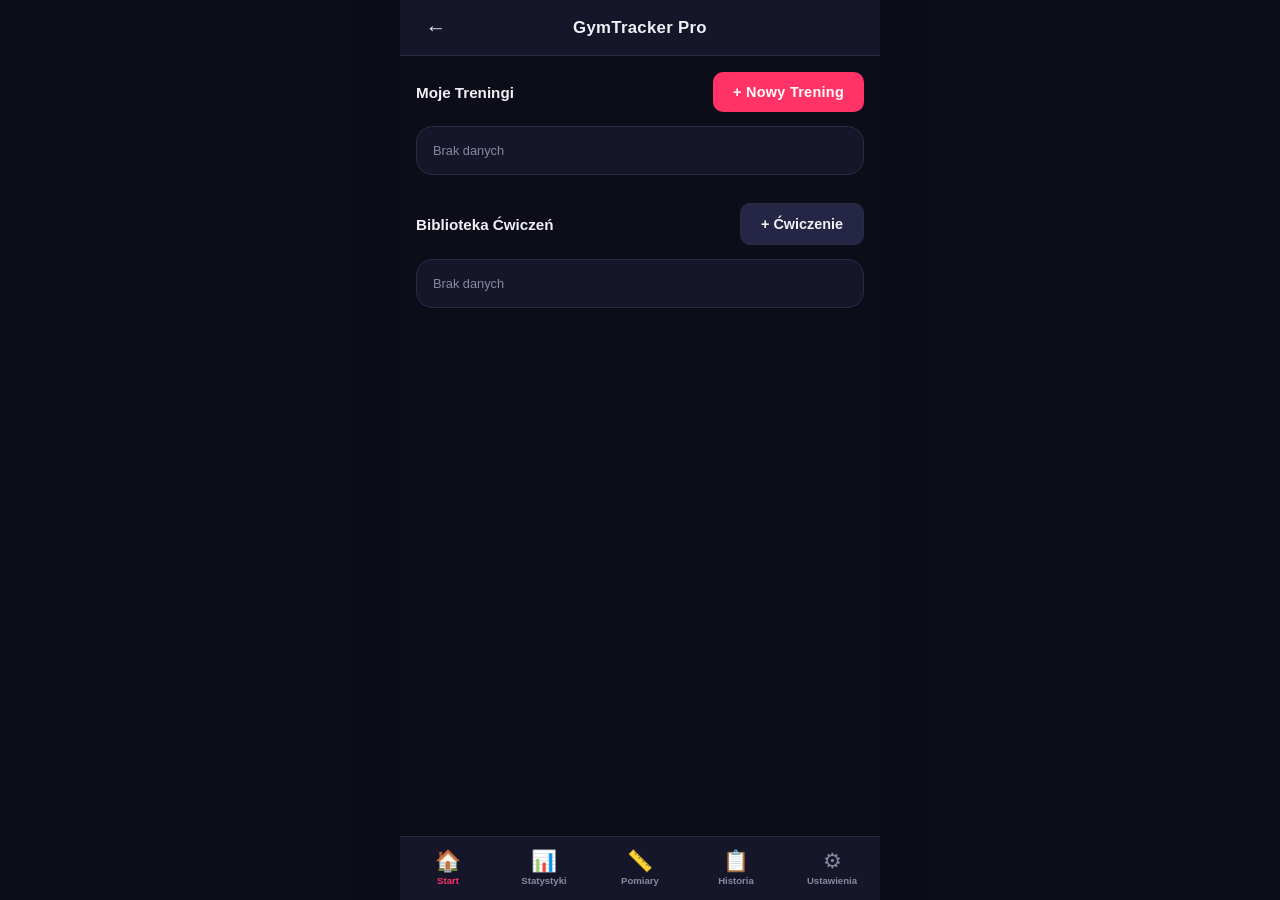
==== index.html @ 7e26b07a "Remove service worker registration script Removed service worker registration script from index.html" ====
<!DOCTYPE html>
<html lang="pl">
<head>
    <meta charset="UTF-8">
    <meta name="viewport" content="width=device-width, initial-scale=1.0, viewport-fit=cover, user-scalable=no">
    <meta name="theme-color" content="#1a1a2e">
    <meta name="apple-mobile-web-app-capable" content="yes">
    <meta name="apple-mobile-web-app-status-bar-style" content="black-translucent">
    <title>GymTracker Pro</title>
    <link rel="manifest" href="./manifest.json">
	<link rel="icon" type="image/png" sizes="192x192" href="icons/icon-192.png">
	<link rel="apple-touch-icon" href="icons/icon-192.png">
    <link rel="stylesheet" href="style.css">
	<!-- <base href="./"> -->
</head>
<body>
    <div id="app">
        <!-- HEADER -->
        <header id="header">
            <button id="btn-back" class="icon-btn hidden">&#8592;</button>
            <h1 id="page-title">GymTracker Pro</h1>
            <!-- <button id="btn-menu" class="icon-btn">&#9776;</button> -->
        </header>

        <!-- MAIN CONTENT -->
        <main id="main">
            <!-- SCREEN: HOME -->
            <section id="screen-home" class="screen active">
                <div class="section-header">
                    <h2 data-key="my_workouts">Moje Treningi</h2>
                    <button id="btn-new-workout" class="btn-primary" data-key="new_workout">+ Nowy Trening</button>
                </div>
                <div id="workouts-list" class="card-list"></div>

                <div class="section-header mt-2">
                    <h2 data-key="exercise_library">Biblioteka Cwiczen</h2>
                    <button id="btn-new-exercise" class="btn-secondary" data-key="new_exercise">+ Cwiczenie</button>
                </div>
                <div id="exercises-list" class="card-list"></div>
            </section>

            <!-- SCREEN: DEFINIOWANIE CWICZENIA -->
            <section id="screen-exercise-form" class="screen">
                <h2 data-key="define_exercise">Definiuj Cwiczenie</h2>
                <form id="exercise-form">
                    <input type="hidden" id="ex-id">
                    <div class="form-group">
                        <label data-key="exercise_name">Nazwa cwiczenia</label>
                        <input type="text" id="ex-name" required data-placeholder-key="exercise_placeholder" placeholder="np. Wyciskanie sztangi">
                    </div>
                    <div class="form-group">
                        <label data-key="muscle_group">Grupa miesniowa</label>
                        <select id="ex-muscle">
                            <option value="Klatka piersiowa">Klatka piersiowa</option>
                            <option value="Plecy">Plecy</option>
                            <option value="Barki">Barki</option>
                            <option value="Biceps">Biceps</option>
                            <option value="Triceps">Triceps</option>
                            <option value="Nogi">Nogi</option>
                            <option value="Brzuch">Brzuch</option>
                            <option value="Inne">Inne</option>
                        </select>
                    </div>
                    <div class="form-group">
                        <label data-key="weight">Waga domyslna (kg)</label>
                        <div class="number-input">
                            <button type="button" class="btn-minus" onclick="adjustValue('ex-weight', -2.5)">&#8722;</button>
                            <input type="number" id="ex-weight" value="20" step="0.5" min="0">
                            <button type="button" class="btn-plus" onclick="adjustValue('ex-weight', 2.5)">+</button>
                        </div>
                    </div>
                    <div class="form-group">
                        <label data-key="reps">Powtorzenia domyslne</label>
                        <div class="number-input">
                            <button type="button" class="btn-minus" onclick="adjustValue('ex-reps', -1)">&#8722;</button>
                            <input type="number" id="ex-reps" value="8" min="1" max="100">
                            <button type="button" class="btn-plus" onclick="adjustValue('ex-reps', 1)">+</button>
                        </div>
                    </div>
                    <div class="form-actions">
                        <button type="submit" class="btn-primary btn-large" data-key="save">Zapisz</button>
                        <button type="button" id="btn-cancel-exercise" class="btn-secondary" data-key="cancel">Anuluj</button>
                    </div>
                </form>
            </section>

            <!-- SCREEN: DEFINIOWANIE TRENINGU -->
            <section id="screen-workout-form" class="screen">
                <h2 data-key="define_workout">Definiuj Trening</h2>
                <form id="workout-form">
                    <input type="hidden" id="wo-id">
                    <div class="form-group">
                        <label data-key="workout_name">Nazwa treningu</label>
                        <input type="text" id="wo-name" required data-placeholder-key="workout_placeholder" placeholder="np. Piers i Biceps">
                    </div>
                    <div class="form-group">
                        <label data-key="global_sets">Liczba serii (dla wszystkich cwiczen)</label>
                        <div class="number-input">
                            <button type="button" class="btn-minus" onclick="adjustValue('wo-sets', -1)">&#8722;</button>
                            <input type="number" id="wo-sets" value="4" min="1" max="20">
                            <button type="button" class="btn-plus" onclick="adjustValue('wo-sets', 1)">+</button>
                        </div>
                    </div>
                    <div class="form-group">
                        <label data-key="rest_time">Przerwa miedzy seriami (sek)</label>
                        <div class="number-input">
                            <button type="button" class="btn-minus" onclick="adjustValue('wo-rest', -15)">&#8722;</button>
                            <input type="number" id="wo-rest" value="90" min="0" max="600" step="15">
                            <button type="button" class="btn-plus" onclick="adjustValue('wo-rest', 15)">+</button>
                        </div>
                    </div>
                    <div class="form-group">
                        <label data-key="select_exercises">Wybierz cwiczenia:</label>
                        <div id="wo-exercises-select" class="exercises-select"></div>
                    </div>
                    <div class="form-actions">
                        <button type="submit" class="btn-primary btn-large" data-key="save">Zapisz Trening</button>
                        <button type="button" id="btn-cancel-workout" class="btn-secondary" data-key="cancel">Anuluj</button>
                    </div>
                </form>
            </section>

            <!-- SCREEN: AKTYWNY TRENING -->
            <section id="screen-active-workout" class="screen">
                <!-- PAUSE OVERLAY -->
                <div id="pause-overlay" class="pause-overlay hidden">
                    <div class="pause-content">
                        <div class="pause-icon">&#9208;</div>
                        <h2 data-key="workout_paused">Trening Wstrzymany</h2>
                        <p data-key="click_to_resume">Kliknij aby wznowić</p>
                        <button id="btn-resume" class="btn-primary btn-large" data-key="resume_workout">Wznów Trening</button>
                    </div>
                </div>

                <div class="workout-header">
                    <div class="timer-display" id="session-timer-box">
                        <span class="timer-icon">&#9201;</span>
                        <span id="session-timer">0:00</span>
                    </div>
                    <button id="btn-pause-workout" class="btn-icon-small" title="Zatrzymaj">&#9208;</button>
                    <div class="rest-display">
                        <span class="rest-icon">&#9202;</span>
                        <span id="rest-timer">--:--</span>
                    </div>
                </div>

                <!-- RUNDA - duży numer + przyciski -->
                <div class="round-banner">
                    <div class="round-info">
                        <span class="round-label" data-key="round">Runda</span>
                        <div class="round-controls">
                            <button type="button" class="btn-round-minus" id="btn-rounds-minus">&#8722;</button>
                            <span id="current-round" class="round-num">1</span>
                            <span class="round-sep">/</span>
                            <span id="total-rounds" class="round-total">8</span>
                            <button type="button" class="btn-round-plus" id="btn-rounds-plus">+</button>
                        </div>
                    </div>
                </div>

                <!-- PRZERWA -->
                <div class="edit-row">
                    <span class="edit-label" data-key="rest_label">Przerwa:</span>
                    <div class="number-input small">
                        <button type="button" class="btn-minus" id="btn-rest-minus">&#8722;</button>
                        <input type="number" id="quick-rest" value="90" min="0" max="600" step="15">
                        <span class="unit">s</span>
                        <button type="button" class="btn-plus" id="btn-rest-plus">+</button>
                    </div>
                </div>

                <!-- CHECK ALL -->
                <div class="check-all-row">
                    <label class="check-all-label">
                        <input type="checkbox" id="check-all-exercises">
                        <span data-key="check_all_exercises">Zaznacz wszystkie ćwiczenia</span>
                    </label>
                </div>

                <div class="superset-table-container">
                    <table id="superset-table" class="superset-table">
                        <thead>
                            <tr>
                                <th data-key="exercise">Ćwiczenie</th>
                                <th data-key="weight">Waga</th>
                                <th data-key="reps">Powtórzenia</th>
                                <th data-key="done">Zrobione</th>
                            </tr>
                        </thead>
                        <tbody id="superset-tbody"></tbody>
                    </table>
                </div>

                <div class="rest-countdown" id="rest-countdown">
                    <span data-key="next_round_in">Następna runda za:</span>
                    <span id="rest-seconds" class="rest-big">90</span>
                </div>

                <button id="btn-complete-round" class="btn-complete-round">
                    <span data-key="complete_round">ZAKOŃCZ RUNDĘ</span>
                </button>

                <div class="workout-actions">
                    <button id="btn-finish-workout" class="btn-text btn-danger" data-key="finish_workout">Zakończ trening</button>
                </div>
            </section>

            <!-- SCREEN: STATYSTYKI -->
            <section id="screen-stats" class="screen">
                <h2 data-key="statistics">Statystyki</h2>
                <div class="stats-info">
                    <p data-key="stats_info">Wybierz cwiczenie aby zobaczyc jak zmienial sie Twoj ciezar w czasie. Wykres pokazuje <strong>najwiekszy ciezar</strong> z kazdego treningu dla danego cwiczenia.</p>
                </div>
                <div class="stats-tabs">
                    <button class="tab-btn active" data-tab="weight-chart" data-key="weight_progress">Postep ciezaru</button>
                    <button class="tab-btn" data-tab="volume-chart" data-key="volume">Objetosc</button>
                </div>
                <div class="form-group">
                    <label data-key="select_exercise">Wybierz cwiczenie:</label>
                    <select id="stats-exercise-select"></select>
                </div>
                <div class="chart-container">
                    <canvas id="main-chart"></canvas>
                </div>
                <div class="stats-summary" id="stats-summary"></div>
            </section>

            <!-- SCREEN: POMIARY CIAŁA -->
            <section id="screen-measurements" class="screen">
                <h2 data-key="body_measurements">Pomiary Ciala</h2>
                <form id="measurements-form">
                    <div class="form-group">
                        <label data-key="date">Data</label>
                        <input type="date" id="ms-date" required>
                    </div>
                    <div class="measurements-grid">
                        <div class="form-group">
                            <label data-key="chest">Klatka (cm)</label>
                            <input type="number" id="ms-chest" step="0.1" min="0">
                        </div>
                        <div class="form-group">
                            <label data-key="biceps_right">Biceps P (cm)</label>
                            <input type="number" id="ms-biceps-right" step="0.1" min="0">
                        </div>
                        <div class="form-group">
                            <label data-key="biceps_left">Biceps L (cm)</label>
                            <input type="number" id="ms-biceps-left" step="0.1" min="0">
                        </div>
                        <div class="form-group">
                            <label data-key="thigh_right">Udo P (cm)</label>
                            <input type="number" id="ms-thigh-right" step="0.1" min="0">
                        </div>
                        <div class="form-group">
                            <label data-key="thigh_left">Udo L (cm)</label>
                            <input type="number" id="ms-thigh-left" step="0.1" min="0">
                        </div>
                        <div class="form-group">
                            <label data-key="waist">Talia (cm)</label>
                            <input type="number" id="ms-waist" step="0.1" min="0">
                        </div>
                    </div>
                    <div class="form-actions">
                        <button type="submit" class="btn-primary btn-large" data-key="save">Zapisz Pomiar</button>
                    </div>
                </form>
                <div class="chart-container mt-2">
                    <canvas id="measurements-chart"></canvas>
                </div>
                <div id="measurements-history" class="history-list"></div>
            </section>

            <!-- SCREEN: HISTORIA TRENINGOW -->
            <section id="screen-history" class="screen">
                <h2 data-key="workout_history">Historia Treningow</h2>
                <div id="history-list" class="history-list"></div>
            </section>

            <!-- SCREEN: USTAWIENIA -->
            <section id="screen-settings" class="screen">
                <h2 data-key="settings">Ustawienia</h2>
                <div class="settings-group">
                    <h3 data-key="appearance">Wyglad</h3>
                    <div class="setting-row">
                        <label data-key="dark_mode">Tryb ciemny</label>
                        <label class="toggle">
                            <input type="checkbox" id="toggle-dark" checked>
                            <span class="toggle-slider"></span>
                        </label>
                    </div>
                    <div class="setting-row">
                        <label data-key="language">Jezyk</label>
                        <select id="lang-select">
                            <option value="pl">Polski</option>
                            <option value="en">English</option>
                        </select>
                    </div>
                </div>
				<div class="settings-group">
    <h3 data-key="app_version">Wersja aplikacji</h3>
    <div class="setting-row">
        <label>Wersja</label>
        <span id="app-version" style="font-weight: bold; color: var(--primary);">v1.1.0</span>
    </div>
    <div class="setting-row">
        <label>Service Worker</label>
        <span id="sw-status" style="font-size: 12px;">Sprawdzanie...</span>
    </div>
    <button id="check-updates-btn" class="btn-secondary btn-full mt-1" data-key="check_updates">Sprawdź aktualizacje</button>
</div>
                <div class="settings-group">
                    <h3 data-key="data">Dane</h3>
                    <button id="btn-export" class="btn-secondary btn-full" data-key="export_data">Eksportuj dane (JSON)</button>
                    <button id="btn-import" class="btn-secondary btn-full mt-1" data-key="import_data">Importuj dane (JSON)</button>
                    <input type="file" id="import-file" accept=".json" class="hidden">
                </div>
            </section>
        </main>

        <!-- BOTTOM NAV -->
        <nav id="bottom-nav" class="hidden">
            <button class="nav-btn active" data-screen="screen-home">
                <span class="nav-icon">&#127968;</span>
                <span class="nav-label" data-key="home">Start</span>
            </button>
            <button class="nav-btn" data-screen="screen-stats">
                <span class="nav-icon">&#128202;</span>
                <span class="nav-label" data-key="stats">Statystyki</span>
            </button>
            <button class="nav-btn" data-screen="screen-measurements">
                <span class="nav-icon">&#128207;</span>
                <span class="nav-label" data-key="measurements">Pomiary</span>
            </button>
            <button class="nav-btn" data-screen="screen-history">
                <span class="nav-icon">&#128203;</span>
                <span class="nav-label" data-key="history">Historia</span>
            </button>
            <button class="nav-btn" data-screen="screen-settings">
                <span class="nav-icon">&#9881;</span>
                <span class="nav-label" data-key="settings">Ustawienia</span>
            </button>
        </nav>

        <!-- TOAST NOTIFICATIONS -->
        <div id="toast-container"></div>
    </div>

    <!-- MODAL KONFIRMACJI -->
    <div id="confirm-modal" class="modal hidden">
        <div class="modal-content">
            <div class="modal-icon">🏋️</div>
            <h3 id="modal-title" data-key="confirm_finish_workout">Zakończyć trening?</h3>
            <div class="modal-buttons">
                <button id="modal-cancel" class="modal-btn modal-btn-cancel" data-key="cancel">Anuluj</button>
                <button id="modal-confirm" class="modal-btn modal-btn-confirm" data-key="finish_workout">Zakończ</button>
            </div>
        </div>
    </div>

    <script src="chart.umd.min.js"></script>
    <script src="db.js"></script>
    <script src="translations.js"></script>
    <script src="timer.js"></script>
    <script src="charts.js"></script>
    <script src="ui.js"></script>
    <script src="app.js"></script>
 </body>
</html>
---- style.css ----
:root {
  --bg: #0d0d1a;
  --surface: #16162a;
  --surface-hover: #1e1e3a;
  --surface-light: #252545;
  --primary: #ff3366;
  --primary-dark: #e62e5c;
  --accent: #00d4aa;
  --accent-dim: rgba(0,212,170,0.15);
  --text: #f0f0f5;
  --text-secondary: #8888a0;
  --text-muted: #555570;
  --border: #2a2a45;
  --success: #00d4aa;
  --warning: #ffb347;
  --danger: #ff4757;
  --shadow: 0 8px 32px rgba(0,0,0,0.4);
  --radius: 16px;
  --radius-sm: 10px;
  --transition: 0.2s ease;
  --header-h: 56px;
  --nav-h: 64px;
  --safe-top: env(safe-area-inset-top);
  --safe-bottom: env(safe-area-inset-bottom);
}

[data-theme="light"] {
  --bg: #f0f0f5;
  --surface: #ffffff;
  --surface-hover: #f5f5fa;
  --surface-light: #eef0f5;
  --primary: #e62e5c;
  --accent: #00b894;
  --accent-dim: rgba(0,184,148,0.1);
  --text: #2d2d3a;
  --text-secondary: #666680;
  --text-muted: #9999aa;
  --border: #e0e0ea;
  --shadow: 0 4px 20px rgba(0,0,0,0.08);
}

*, *::before, *::after {
  box-sizing: border-box;
  margin: 0;
  padding: 0;
  -webkit-tap-highlight-color: transparent;
}

html {
  font-size: 16px;
  height: 100%;
  overflow: hidden;
}

body {
  font-family: -apple-system, BlinkMacSystemFont, 'Segoe UI', Roboto, 'Helvetica Neue', sans-serif;
  background: var(--bg);
  color: var(--text);
  height: 100%;
  overflow: hidden;
  -webkit-font-smoothing: antialiased;
}

#app {
  display: flex;
  flex-direction: column;
  height: 100vh;
  height: 100dvh;
  overflow: hidden;
}

/* --- HEADER --- */
#header {
  display: flex;
  align-items: center;
  justify-content: space-between;
  height: calc(var(--header-h) + var(--safe-top));
  padding: var(--safe-top) 16px 0;
  background: var(--surface);
  border-bottom: 1px solid var(--border);
  position: relative;
  z-index: 100;
  flex-shrink: 0;
}

#page-title {
  font-size: 1.05rem;
  font-weight: 700;
  letter-spacing: 0.3px;
  position: absolute;
  left: 50%;
  transform: translateX(-50%);
  white-space: nowrap;
}

.icon-btn {
  background: none;
  border: none;
  color: var(--text);
  font-size: 1.3rem;
  width: 40px;
  height: 40px;
  display: flex;
  align-items: center;
  justify-content: center;
  border-radius: 50%;
  cursor: pointer;
  transition: var(--transition);
  z-index: 2;
}

.icon-btn:active { background: var(--surface-hover); }
.icon-btn.hidden { visibility: hidden; pointer-events: none; }

/* --- MAIN & SCREENS --- */
#main {
  flex: 1;
  overflow-y: auto;
  overflow-x: hidden;
  -webkit-overflow-scrolling: touch;
  position: relative;
}

.screen {
  display: none;
  padding: 16px;
  padding-bottom: calc(16px + var(--safe-bottom));
  animation: fadeIn 0.25s ease;
  min-height: 100%;
}

.screen.active { display: block; }

@keyframes fadeIn {
  from { opacity: 0; transform: translateY(10px); }
  to   { opacity: 1; transform: translateY(0); }
}

/* --- SECTION HEADERS --- */
.section-header {
  display: flex;
  align-items: center;
  justify-content: space-between;
  margin-bottom: 14px;
}

.section-header h2 {
  font-size: 0.95rem;
  font-weight: 700;
  color: var(--text);
}

.mt-2 { margin-top: 28px; }

/* --- BUTTONS --- */
.btn-primary {
  background: var(--primary);
  color: #fff;
  border: none;
  padding: 12px 20px;
  border-radius: var(--radius-sm);
  font-size: 0.9rem;
  font-weight: 700;
  cursor: pointer;
  transition: var(--transition);
  display: inline-flex;
  align-items: center;
  justify-content: center;
  gap: 6px;
  letter-spacing: 0.3px;
}

.btn-primary:active {
  transform: scale(0.97);
  background: var(--primary-dark);
}

.btn-secondary {
  background: var(--surface-light);
  color: var(--text);
  border: 1px solid var(--border);
  padding: 12px 20px;
  border-radius: var(--radius-sm);
  font-size: 0.9rem;
  font-weight: 600;
  cursor: pointer;
  transition: var(--transition);
}

.btn-secondary:active { background: var(--border); }

.btn-large {
  padding: 16px 24px;
  font-size: 1rem;
  width: 100%;
}

.btn-full { width: 100%; }

.btn-text {
  background: none;
  border: none;
  color: var(--text-secondary);
  font-size: 0.9rem;
  cursor: pointer;
  padding: 10px;
  font-weight: 500;
}

.btn-danger { color: var(--danger); font-weight: 600; }

.btn-icon-small {
  width: 36px;
  height: 36px;
  border-radius: 50%;
  border: none;
  background: var(--surface-light);
  color: var(--text);
  font-size: 1.1rem;
  cursor: pointer;
  display: flex;
  align-items: center;
  justify-content: center;
  transition: var(--transition);
}

.btn-icon-small:active { background: var(--primary); color: #fff; }

.btn-minus, .btn-plus {
  width: 44px;
  height: 44px;
  border: none;
  background: var(--surface-light);
  color: var(--text);
  font-size: 1.3rem;
  font-weight: 700;
  border-radius: var(--radius-sm);
  cursor: pointer;
  display: flex;
  align-items: center;
  justify-content: center;
  transition: var(--transition);
  flex-shrink: 0;
  user-select: none;
}

.btn-minus:active, .btn-plus:active {
  background: var(--primary);
  color: #fff;
  transform: scale(0.95);
}

/* --- CARDS --- */
.card-list {
  display: flex;
  flex-direction: column;
  gap: 10px;
}

.card {
  background: var(--surface);
  border: 1px solid var(--border);
  border-radius: var(--radius);
  padding: 16px;
  display: flex;
  align-items: center;
  justify-content: space-between;
  cursor: pointer;
  transition: var(--transition);
}

.card:active {
  transform: scale(0.98);
  background: var(--surface-hover);
}

.card-info h3 {
  font-size: 1rem;
  font-weight: 700;
  margin-bottom: 4px;
}

.card-info p {
  font-size: 0.8rem;
  color: var(--text-secondary);
}

.card-actions {
  display: flex;
  gap: 8px;
}

.card-btn {
  width: 36px;
  height: 36px;
  border-radius: 50%;
  border: none;
  background: var(--surface-light);
  color: var(--text-secondary);
  font-size: 1rem;
  cursor: pointer;
  display: flex;
  align-items: center;
  justify-content: center;
  transition: var(--transition);
}

.card-btn.play { background: var(--accent); color: #000; }
.card-btn.play:active { background: #00b894; }
.card-btn.delete:active { background: var(--danger); color: #fff; }
.card-btn.edit:active { background: var(--warning); color: #000; }

/* --- FORMS --- */
.form-group {
  margin-bottom: 18px;
}

.form-group label {
  display: block;
  font-size: 0.8rem;
  font-weight: 600;
  color: var(--text-secondary);
  margin-bottom: 8px;
  text-transform: uppercase;
  letter-spacing: 0.5px;
}

.form-group input,
.form-group select {
  width: 100%;
  padding: 14px 16px;
  background: var(--surface);
  border: 1.5px solid var(--border);
  border-radius: var(--radius-sm);
  color: var(--text);
  font-size: 1rem;
  font-weight: 500;
  outline: none;
  transition: var(--transition);
  -webkit-appearance: none;
}

.form-group input:focus,
.form-group select:focus {
  border-color: var(--primary);
  box-shadow: 0 0 0 3px rgba(255,51,102,0.12);
}

.form-group input::placeholder {
  color: var(--text-muted);
}

.form-row {
  display: grid;
  grid-template-columns: repeat(3, 1fr);
  gap: 12px;
}

.form-actions {
  display: flex;
  flex-direction: column;
  gap: 12px;
  margin-top: 28px;
}

/* --- NUMBER INPUT --- */
.number-input {
  display: flex;
  align-items: center;
  gap: 10px;
}

.number-input input {
  text-align: center;
  font-size: 1.2rem;
  font-weight: 700;
  flex: 1;
  min-width: 0;
  padding: 12px;
  -moz-appearance: textfield;
}

.number-input input::-webkit-outer-spin-button,
.number-input input::-webkit-inner-spin-button {
  -webkit-appearance: none;
  margin: 0;
}

.number-input.small input {
  font-size: 1rem;
  padding: 8px;
  width: 60px;
  flex: 0 0 auto;
}

.number-input.small .btn-minus,
.number-input.small .btn-plus {
  width: 36px;
  height: 36px;
  font-size: 1.1rem;
}

/* --- EXERCISES SELECT (WORKOUT FORM) --- */
.exercises-select {
  background: var(--surface);
  border: 1.5px solid var(--border);
  border-radius: var(--radius);
  max-height: 320px;
  overflow-y: auto;
  position: relative;
}

.exercise-select-item {
  display: flex;
  align-items: center;
  justify-content: space-between;
  padding: 14px 16px;
  border-bottom: 1px solid var(--border);
  cursor: default;
  gap: 14px;
  position: relative;
  min-height: 60px;
}

.exercise-select-item:last-child { border-bottom: none; }

.exercise-select-item.selected {
  background: var(--accent-dim);
  border-left: 3px solid var(--accent);
}

.exercise-select-item input[type="checkbox"] {
  position: absolute;
  opacity: 0;
  width: 0;
  height: 0;
  pointer-events: none;
}

.exercise-select-item .ex-info {
  flex: 1;
  cursor: default;
}

.exercise-select-item .ex-info h4 {
  font-size: 0.95rem;
  font-weight: 700;
}

.exercise-select-item .ex-info p {
  font-size: 0.78rem;
  color: var(--text-secondary);
  margin-top: 2px;
}

/* Tylko kółeczko ma cursor pointer */
.check-circle {
  width: 28px;
  height: 28px;
  border-radius: 50%;
  border: 2px solid var(--border);
  background: var(--bg);
  display: flex;
  align-items: center;
  justify-content: center;
  flex-shrink: 0;
  transition: var(--transition);
  cursor: pointer;
}

.exercise-select-item.selected .check-circle {
  background: var(--accent);
  border-color: var(--accent);
}

.exercise-select-item.selected .check-circle::after {
  content: "✓";
  color: #000;
  font-size: 16px;
  font-weight: 700;
}

/* --- ACTIVE WORKOUT --- */
#screen-active-workout {
  padding: 12px;
}

/* PAUSE OVERLAY */
.pause-overlay {
  position: fixed;
  inset: 0;
  background: rgba(0,0,0,0.85);
  backdrop-filter: blur(8px);
  z-index: 500;
  display: flex;
  align-items: center;
  justify-content: center;
  opacity: 0;
  pointer-events: none;
  transition: opacity 0.3s ease;
}

.pause-overlay:not(.hidden) {
  opacity: 1;
  pointer-events: auto;
}

.pause-content {
  text-align: center;
  padding: 40px;
}

.pause-icon {
  font-size: 4rem;
  margin-bottom: 20px;
}

.pause-content h2 {
  font-size: 1.5rem;
  margin-bottom: 8px;
}

.pause-content p {
  color: var(--text-secondary);
  margin-bottom: 28px;
}

/* WORKOUT HEADER */
.workout-header {
  display: flex;
  justify-content: space-between;
  align-items: center;
  width: 100%;
  margin-bottom: 14px;
  gap: 10px;
}

.timer-display, .rest-display {
  display: flex;
  align-items: center;
  gap: 8px;
  font-size: 1rem;
  font-weight: 700;
  background: var(--surface);
  padding: 10px 16px;
  border-radius: var(--radius-sm);
  border: 1px solid var(--border);
  flex: 1;
}

.timer-icon, .rest-icon {
  font-size: 1.1rem;
}

/* RUNDA - duży numer z przyciskami */
.round-banner {
  margin-bottom: 12px;
  padding: 12px;
  background: var(--surface);
  border-radius: var(--radius);
  border: 1.5px solid var(--border);
  text-align: center;
}

.round-info {
  display: flex;
  align-items: center;
  justify-content: center;
  gap: 16px;
  flex-wrap: wrap;
}

.round-label {
  font-size: 0.9rem;
  font-weight: 600;
  color: var(--text-secondary);
}

.round-controls {
  display: flex;
  align-items: center;
  gap: 8px;
}

.round-num {
  font-size: 1.6rem;
  font-weight: 800;
  color: var(--primary);
  min-width: 40px;
  text-align: center;
}

.round-sep {
  font-size: 0.9rem;
  color: var(--text-secondary);
}

.round-total {
  font-size: 0.9rem;
  font-weight: 600;
  color: var(--text-secondary);
}

.btn-round-minus, .btn-round-plus {
  width: 36px;
  height: 36px;
  border: none;
  background: var(--surface-light);
  color: var(--text);
  font-size: 1.2rem;
  font-weight: 700;
  border-radius: var(--radius-sm);
  cursor: pointer;
  transition: var(--transition);
  display: flex;
  align-items: center;
  justify-content: center;
}

.btn-round-minus:active, .btn-round-plus:active {
  background: var(--primary);
  color: #fff;
  transform: scale(0.95);
}

/* PRZERWA - osobna linia */
.edit-row {
  display: flex;
  align-items: center;
  justify-content: center;
  gap: 16px;
  margin-bottom: 12px;
  padding: 10px 14px;
  background: var(--surface);
  border-radius: var(--radius-sm);
  border: 1.5px solid var(--border);
}

.edit-label {
  font-size: 0.9rem;
  font-weight: 600;
  color: var(--text-secondary);
}

.edit-row .number-input {
  display: flex;
  align-items: center;
  gap: 8px;
}

.edit-row .unit {
  font-size: 0.85rem;
  color: var(--text-secondary);
  font-weight: 600;
}

/* CHECK ALL */
.check-all-row {
  margin-bottom: 10px;
  padding: 0 4px;
}

.check-all-label {
  display: flex;
  align-items: center;
  gap: 10px;
  cursor: pointer;
  font-size: 0.9rem;
  font-weight: 600;
  color: var(--text-secondary);
  user-select: none;
}

.check-all-label input[type="checkbox"] {
  width: 20px;
  height: 20px;
  accent-color: var(--primary);
  cursor: pointer;
}

/* SUPERSET TABLE */
.superset-table-container {
  width: 100%;
  background: var(--surface);
  border-radius: var(--radius);
  overflow: hidden;
  margin-bottom: 14px;
  border: 1.5px solid var(--border);
}

.superset-table {
  width: 100%;
  border-collapse: collapse;
  font-size: 0.9rem;
}

.superset-table th {
  background: var(--surface-light);
  padding: 12px 6px;
  font-weight: 700;
  font-size: 0.65rem;
  text-transform: uppercase;
  color: var(--text-secondary);
  text-align: center;
  letter-spacing: 0.5px;
}

.superset-table td {
  padding: 10px 4px;
  text-align: center;
  border-top: 1px solid var(--border);
  vertical-align: middle;
}

.superset-table td:first-child {
  text-align: left;
  padding-left: 14px;
  font-weight: 600;
  font-size: 0.85rem;
}

.superset-table .ex-done {
  background: var(--accent-dim);
}

.superset-table .ex-done td:first-child {
  color: var(--accent);
}

.superset-table .ex-previous {
  opacity: 0.5;
}

.superset-table .ex-previous td:first-child {
  color: var(--text-muted);
}

.superset-table .ex-previous .check-btn.checked {
  background: var(--surface-light);
  border-color: var(--border);
  color: var(--text-muted);
}

.superset-table input[type="number"] {
  width: 56px;
  padding: 8px 4px;
  background: var(--bg);
  border: 1.5px solid var(--border);
  border-radius: 8px;
  color: var(--text);
  font-size: 0.9rem;
  font-weight: 600;
  text-align: center;
  -moz-appearance: textfield;
}

.superset-table input[type="number"]::-webkit-outer-spin-button,
.superset-table input[type="number"]::-webkit-inner-spin-button {
  -webkit-appearance: none;
  margin: 0;
}

.superset-table .check-cell {
  padding: 8px;
}

.superset-table .check-btn {
  width: 36px;
  height: 36px;
  border-radius: 50%;
  border: 2px solid var(--border);
  background: transparent;
  color: var(--text-muted);
  font-size: 1.1rem;
  cursor: pointer;
  transition: var(--transition);
  display: flex;
  align-items: center;
  justify-content: center;
  margin: 0 auto;
}

.superset-table .check-btn.checked {
  background: var(--accent);
  border-color: var(--accent);
  color: #000;
}

.superset-table .check-btn:active {
  transform: scale(0.9);
}

/* REST COUNTDOWN */
.rest-countdown {
  display: none;
  flex-direction: column;
  align-items: center;
  gap: 6px;
  margin-bottom: 14px;
  background: var(--surface);
  padding: 18px 36px;
  border-radius: var(--radius);
  border: 2px solid var(--primary);
  animation: pulseBorder 1.2s infinite;
}

.rest-countdown.active { display: flex; }

@keyframes pulseBorder {
  0%, 100% { border-color: var(--primary); box-shadow: 0 0 0 0 rgba(255,51,102,0.2); }
  50% { border-color: var(--primary-dark); box-shadow: 0 0 20px rgba(255,51,102,0.1); }
}

.rest-big {
  font-size: 3.2rem;
  font-weight: 800;
  color: var(--primary);
  line-height: 1;
}

/* COMPLETE ROUND BUTTON */
.btn-complete-round {
  width: 100%;
  padding: 18px 24px;
  border-radius: var(--radius);
  background: var(--primary);
  color: #fff;
  border: none;
  font-size: 1.1rem;
  font-weight: 700;
  cursor: pointer;
  transition: var(--transition);
  letter-spacing: 0.5px;
  margin-bottom: 14px;
}

.btn-complete-round:active {
  transform: scale(0.97);
  background: var(--primary-dark);
}

.btn-complete-round:disabled {
  background: var(--text-muted);
  cursor: not-allowed;
  transform: none;
  opacity: 0.6;
}

.workout-actions {
  display: flex;
  justify-content: center;
  width: 100%;
  padding-top: 4px;
}

/* Przycisk Zakończ trening */
#btn-finish-workout {
  background: rgba(0, 0, 0, 0.6);
  border: 2px solid #ff4757;
  color: #ff4757;
  padding: 18px 24px;
  border-radius: var(--radius);
  font-size: 1.1rem;
  font-weight: 700;
  width: 100%;
  cursor: pointer;
  transition: var(--transition);
  letter-spacing: 0.5px;
}

#btn-finish-workout.ready-to-finish {
  background: var(--success);
  border: 2px solid var(--success);
  color: #000;
  animation: pulseGreen 0.5s ease;
}

@keyframes pulseGreen {
  0%, 100% { transform: scale(1); box-shadow: 0 0 0 0 rgba(0, 212, 170, 0.4); }
  50% { transform: scale(1.02); box-shadow: 0 0 20px rgba(0, 212, 170, 0.6); }
}

/* --- STATS --- */
.stats-info {
  background: var(--surface);
  border-radius: var(--radius-sm);
  padding: 14px;
  margin-bottom: 16px;
  border: 1.5px solid var(--border);
  font-size: 0.85rem;
  line-height: 1.5;
  color: var(--text-secondary);
}

.stats-info strong {
  color: var(--text);
}

.stats-tabs {
  display: flex;
  gap: 8px;
  margin-bottom: 16px;
  overflow-x: auto;
  padding-bottom: 4px;
}

.tab-btn {
  background: var(--surface);
  border: 1.5px solid var(--border);
  color: var(--text-secondary);
  padding: 10px 18px;
  border-radius: var(--radius-sm);
  font-size: 0.82rem;
  font-weight: 700;
  cursor: pointer;
  white-space: nowrap;
  transition: var(--transition);
}

.tab-btn.active {
  background: var(--primary);
  color: #fff;
  border-color: var(--primary);
}

.chart-container {
  background: var(--surface);
  border-radius: var(--radius);
  padding: 14px;
  margin-bottom: 16px;
  border: 1.5px solid var(--border);
  position: relative;
  height: 260px;
}

.stats-summary {
  display: grid;
  grid-template-columns: repeat(2, 1fr);
  gap: 10px;
}

.stat-box {
  background: var(--surface);
  border-radius: var(--radius-sm);
  padding: 16px;
  text-align: center;
  border: 1.5px solid var(--border);
}

.stat-box .stat-value {
  font-size: 1.5rem;
  font-weight: 800;
  color: var(--primary);
}

.stat-box .stat-label {
  font-size: 0.72rem;
  color: var(--text-secondary);
  margin-top: 6px;
  text-transform: uppercase;
  letter-spacing: 0.5px;
}

/* --- MEASUREMENTS --- */
.measurements-grid {
  display: grid;
  grid-template-columns: repeat(2, 1fr);
  gap: 14px;
}

.history-list {
  display: flex;
  flex-direction: column;
  gap: 10px;
  margin-top: 18px;
}

.history-item {
  background: var(--surface);
  border-radius: var(--radius);
  padding: 16px;
  border: 1.5px solid var(--border);
}

.history-item .history-date {
  font-size: 0.85rem;
  font-weight: 700;
  color: var(--primary);
  margin-bottom: 10px;
}

.history-item .history-details {
  display: grid;
  grid-template-columns: repeat(3, 1fr);
  gap: 10px;
  font-size: 0.78rem;
}

.history-item .history-details span {
  color: var(--text-secondary);
}

.history-item .history-details strong {
  color: var(--text);
  display: block;
  margin-top: 3px;
  font-size: 0.9rem;
}

/* --- HISTORY DETAIL --- */
.history-detail {
  background: var(--surface);
  border-radius: var(--radius);
  padding: 18px;
  margin-bottom: 14px;
  border: 1.5px solid var(--border);
}

.history-detail h3 {
  font-size: 1.05rem;
  font-weight: 700;
  margin-bottom: 4px;
}

.history-detail .meta {
  font-size: 0.8rem;
  color: var(--text-secondary);
  margin-bottom: 14px;
}

.history-detail .exercises-summary {
  display: flex;
  flex-direction: column;
  gap: 10px;
}

.history-exercise {
  background: var(--surface-light);
  border-radius: var(--radius-sm);
  padding: 12px 14px;
}

.history-exercise h4 {
  font-size: 0.9rem;
  font-weight: 700;
  margin-bottom: 8px;
}

.history-exercise .sets-summary {
  display: flex;
  flex-wrap: wrap;
  gap: 6px;
  font-size: 0.78rem;
}

.history-exercise .sets-summary span {
  background: var(--bg);
  padding: 4px 10px;
  border-radius: 6px;
  color: var(--text-secondary);
  font-weight: 500;
}

/* --- SETTINGS --- */
.settings-group {
  background: var(--surface);
  border-radius: var(--radius);
  padding: 18px;
  margin-bottom: 18px;
  border: 1.5px solid var(--border);
}

.settings-group h3 {
  font-size: 0.85rem;
  font-weight: 700;
  color: var(--text-secondary);
  text-transform: uppercase;
  letter-spacing: 0.5px;
  margin-bottom: 14px;
}

.setting-row {
  display: flex;
  align-items: center;
  justify-content: space-between;
  padding: 12px 0;
  border-bottom: 1px solid var(--border);
}

.setting-row:last-child { border-bottom: none; }

.setting-row label {
  font-size: 0.95rem;
  font-weight: 500;
}

.toggle {
  position: relative;
  display: inline-block;
  width: 52px;
  height: 30px;
}

.toggle input {
  opacity: 0;
  width: 0;
  height: 0;
}

.toggle-slider {
  position: absolute;
  cursor: pointer;
  top: 0; left: 0; right: 0; bottom: 0;
  background: var(--border);
  border-radius: 30px;
  transition: var(--transition);
}

.toggle-slider::before {
  content: "";
  position: absolute;
  height: 24px;
  width: 24px;
  left: 3px;
  bottom: 3px;
  background: #fff;
  border-radius: 50%;
  transition: var(--transition);
  box-shadow: 0 2px 6px rgba(0,0,0,0.2);
}

.toggle input:checked + .toggle-slider {
  background: var(--primary);
}

.toggle input:checked + .toggle-slider::before {
  transform: translateX(22px);
}

.mt-1 { margin-top: 10px; }

/* --- BOTTOM NAV --- */
#bottom-nav {
  display: flex;
  justify-content: space-around;
  align-items: center;
  height: calc(var(--nav-h) + var(--safe-bottom));
  padding-bottom: var(--safe-bottom);
  background: var(--surface);
  border-top: 1px solid var(--border);
  flex-shrink: 0;
  z-index: 100;
}

#bottom-nav.hidden { display: none; }

.nav-btn {
  flex: 1;
  display: flex;
  flex-direction: column;
  align-items: center;
  justify-content: center;
  gap: 3px;
  background: none;
  border: none;
  color: var(--text-secondary);
  font-size: 0.6rem;
  cursor: pointer;
  padding: 6px 0;
  transition: var(--transition);
  height: 100%;
}

.nav-btn.active {
  color: var(--primary);
}

.nav-icon {
  font-size: 1.3rem;
  line-height: 1;
}

.nav-label {
  font-weight: 600;
}

/* --- TOAST --- */
#toast-container {
  position: fixed;
  bottom: calc(var(--nav-h) + var(--safe-bottom) + 16px);
  left: 50%;
  transform: translateX(-50%);
  z-index: 300;
  display: flex;
  flex-direction: column;
  gap: 8px;
  pointer-events: none;
  width: 90%;
  max-width: 400px;
}

.toast {
  background: var(--surface);
  color: var(--text);
  padding: 14px 18px;
  border-radius: var(--radius-sm);
  font-size: 0.9rem;
  font-weight: 600;
  box-shadow: var(--shadow);
  border: 1.5px solid var(--border);
  display: flex;
  align-items: center;
  gap: 12px;
  animation: toastIn 0.3s ease, toastOut 0.3s ease 2.7s forwards;
  pointer-events: auto;
}

.toast.success { border-left: 4px solid var(--success); }
.toast.error   { border-left: 4px solid var(--danger); }
.toast.info    { border-left: 4px solid var(--primary); }

@keyframes toastIn {
  from { opacity: 0; transform: translateY(20px); }
  to   { opacity: 1; transform: translateY(0); }
}

@keyframes toastOut {
  from { opacity: 1; transform: translateY(0); }
  to   { opacity: 0; transform: translateY(20px); }
}

/* --- MODAL KONFIRMACJI --- */
.modal {
    position: fixed;
    top: 0;
    left: 0;
    width: 100%;
    height: 100%;
    background: rgba(0, 0, 0, 0.85);
    backdrop-filter: blur(8px);
    z-index: 1000;
    display: flex;
    align-items: center;
    justify-content: center;
    opacity: 0;
    transition: opacity 0.3s ease;
    pointer-events: none;
}

.modal:not(.hidden) {
    opacity: 1;
    pointer-events: auto;
}

.modal-content {
    background: var(--surface);
    border-radius: var(--radius);
    padding: 28px 24px;
    max-width: 320px;
    width: 85%;
    text-align: center;
    border: 1.5px solid var(--border);
    box-shadow: var(--shadow);
    animation: modalIn 0.3s ease;
}

@keyframes modalIn {
    from {
        opacity: 0;
        transform: scale(0.9);
    }
    to {
        opacity: 1;
        transform: scale(1);
    }
}

.modal-icon {
    font-size: 3rem;
    margin-bottom: 12px;
}

.modal-content h3 {
    font-size: 1.3rem;
    font-weight: 700;
    margin-bottom: 10px;
    color: var(--text);
}

.modal-content p {
    font-size: 0.9rem;
    color: var(--text-secondary);
    margin-bottom: 24px;
    line-height: 1.5;
}

.modal-buttons {
    display: flex;
    gap: 12px;
    justify-content: center;
}

.modal-btn {
    padding: 12px 24px;
    border-radius: var(--radius-sm);
    font-size: 0.9rem;
    font-weight: 600;
    cursor: pointer;
    transition: var(--transition);
    border: none;
    flex: 1;
}

.modal-btn-cancel {
    background: var(--surface-light);
    color: var(--text-secondary);
    border: 1px solid var(--border);
}

.modal-btn-cancel:active {
    background: var(--border);
    transform: scale(0.97);
}

.modal-btn-confirm {
    background: var(--danger);
    color: #fff;
}

.modal-btn-confirm:active {
    transform: scale(0.97);
    background: #ff6b7c;
}

/* --- UTILITIES --- */
.hidden { display: none !important; }

/* --- SCROLLBAR --- */
::-webkit-scrollbar { width: 4px; }
::-webkit-scrollbar-track { background: transparent; }
::-webkit-scrollbar-thumb { background: var(--border); border-radius: 4px; }

/* --- RESPONSIVE --- */
@media (min-width: 768px) {
  #app {
    max-width: 480px;
    margin: 0 auto;
    box-shadow: 0 0 50px rgba(0,0,0,0.15);
  }
}
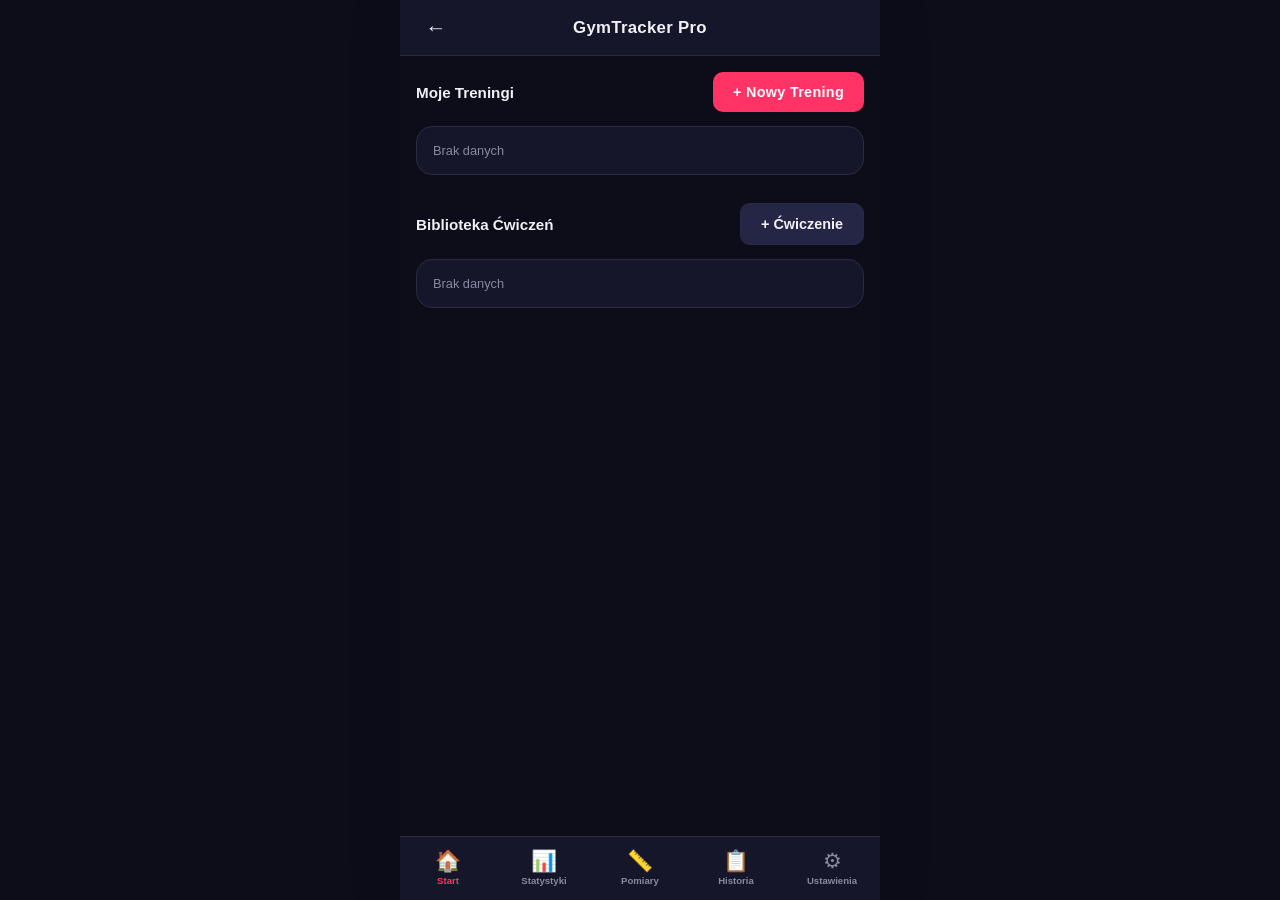
==== commit 0f9beb5f: "najnowsze poprawki" ====
--- a/index.html
+++ b/index.html
@@ -2,27 +2,23 @@
 <html lang="pl">
 <head>
     <meta charset="UTF-8">
-    <meta name="viewport" content="width=device-width, initial-scale=1.0, viewport-fit=cover, user-scalable=no">
+    <meta name="viewport" content="width=device-width, initial-scale=1.0, viewport-fit=cover">
     <meta name="theme-color" content="#1a1a2e">
     <meta name="apple-mobile-web-app-capable" content="yes">
     <meta name="apple-mobile-web-app-status-bar-style" content="black-translucent">
     <title>GymTracker Pro</title>
     <link rel="manifest" href="./manifest.json">
-	<link rel="icon" type="image/png" sizes="192x192" href="icons/icon-192.png">
-	<link rel="apple-touch-icon" href="icons/icon-192.png">
+    <link rel="icon" type="image/png" sizes="192x192" href="icons/icon-192.png">
+    <link rel="apple-touch-icon" href="icons/icon-192.png">
     <link rel="stylesheet" href="style.css">
-	<!-- <base href="./"> -->
 </head>
 <body>
     <div id="app">
-        <!-- HEADER -->
         <header id="header">
             <button id="btn-back" class="icon-btn hidden">&#8592;</button>
             <h1 id="page-title">GymTracker Pro</h1>
-            <!-- <button id="btn-menu" class="icon-btn">&#9776;</button> -->
         </header>
 
-        <!-- MAIN CONTENT -->
         <main id="main">
             <!-- SCREEN: HOME -->
             <section id="screen-home" class="screen active">
@@ -122,7 +118,6 @@
 
             <!-- SCREEN: AKTYWNY TRENING -->
             <section id="screen-active-workout" class="screen">
-                <!-- PAUSE OVERLAY -->
                 <div id="pause-overlay" class="pause-overlay hidden">
                     <div class="pause-content">
                         <div class="pause-icon">&#9208;</div>
@@ -144,7 +139,6 @@
                     </div>
                 </div>
 
-                <!-- RUNDA - duży numer + przyciski -->
                 <div class="round-banner">
                     <div class="round-info">
                         <span class="round-label" data-key="round">Runda</span>
@@ -158,7 +152,6 @@
                     </div>
                 </div>
 
-                <!-- PRZERWA -->
                 <div class="edit-row">
                     <span class="edit-label" data-key="rest_label">Przerwa:</span>
                     <div class="number-input small">
@@ -169,7 +162,6 @@
                     </div>
                 </div>
 
-                <!-- CHECK ALL -->
                 <div class="check-all-row">
                     <label class="check-all-label">
                         <input type="checkbox" id="check-all-exercises">
@@ -180,12 +172,7 @@
                 <div class="superset-table-container">
                     <table id="superset-table" class="superset-table">
                         <thead>
-                            <tr>
-                                <th data-key="exercise">Ćwiczenie</th>
-                                <th data-key="weight">Waga</th>
-                                <th data-key="reps">Powtórzenia</th>
-                                <th data-key="done">Zrobione</th>
-                            </tr>
+                            <tr><th data-key="exercise">Ćwiczenie</th><th data-key="weight">Waga</th><th data-key="reps">Powtórzenia</th><th data-key="done">Zrobione</th></tr>
                         </thead>
                         <tbody id="superset-tbody"></tbody>
                     </table>
@@ -282,31 +269,19 @@
                     <h3 data-key="appearance">Wyglad</h3>
                     <div class="setting-row">
                         <label data-key="dark_mode">Tryb ciemny</label>
-                        <label class="toggle">
-                            <input type="checkbox" id="toggle-dark" checked>
-                            <span class="toggle-slider"></span>
-                        </label>
+                        <label class="toggle"><input type="checkbox" id="toggle-dark" checked><span class="toggle-slider"></span></label>
                     </div>
                     <div class="setting-row">
                         <label data-key="language">Jezyk</label>
-                        <select id="lang-select">
-                            <option value="pl">Polski</option>
-                            <option value="en">English</option>
-                        </select>
-                    </div>
-                </div>
-				<div class="settings-group">
-    <h3 data-key="app_version">Wersja aplikacji</h3>
-    <div class="setting-row">
-        <label>Wersja</label>
-        <span id="app-version" style="font-weight: bold; color: var(--primary);">v1.1.0</span>
-    </div>
-    <div class="setting-row">
-        <label>Service Worker</label>
-        <span id="sw-status" style="font-size: 12px;">Sprawdzanie...</span>
-    </div>
-    <button id="check-updates-btn" class="btn-secondary btn-full mt-1" data-key="check_updates">Sprawdź aktualizacje</button>
-</div>
+                        <select id="lang-select"><option value="pl">Polski</option><option value="en">English</option></select>
+                    </div>
+                </div>
+                <div class="settings-group">
+                    <h3 data-key="app_version">Wersja aplikacji</h3>
+                    <div class="setting-row"><label data-key="version">Wersja</label><span id="app-version" style="font-weight: bold; color: var(--primary);">v1.1.0</span></div>
+                    <div class="setting-row"><label data-key="service_worker">Service Worker</label><span id="sw-status" style="font-size: 12px;">Sprawdzanie...</span></div>
+                    <button id="check-updates-btn" class="btn-secondary btn-full mt-1" data-key="check_updates">Sprawdź aktualizacje</button>
+                </div>
                 <div class="settings-group">
                     <h3 data-key="data">Dane</h3>
                     <button id="btn-export" class="btn-secondary btn-full" data-key="export_data">Eksportuj dane (JSON)</button>
@@ -316,35 +291,17 @@
             </section>
         </main>
 
-        <!-- BOTTOM NAV -->
         <nav id="bottom-nav" class="hidden">
-            <button class="nav-btn active" data-screen="screen-home">
-                <span class="nav-icon">&#127968;</span>
-                <span class="nav-label" data-key="home">Start</span>
-            </button>
-            <button class="nav-btn" data-screen="screen-stats">
-                <span class="nav-icon">&#128202;</span>
-                <span class="nav-label" data-key="stats">Statystyki</span>
-            </button>
-            <button class="nav-btn" data-screen="screen-measurements">
-                <span class="nav-icon">&#128207;</span>
-                <span class="nav-label" data-key="measurements">Pomiary</span>
-            </button>
-            <button class="nav-btn" data-screen="screen-history">
-                <span class="nav-icon">&#128203;</span>
-                <span class="nav-label" data-key="history">Historia</span>
-            </button>
-            <button class="nav-btn" data-screen="screen-settings">
-                <span class="nav-icon">&#9881;</span>
-                <span class="nav-label" data-key="settings">Ustawienia</span>
-            </button>
+            <button class="nav-btn active" data-screen="screen-home"><span class="nav-icon">&#127968;</span><span class="nav-label" data-key="home">Start</span></button>
+            <button class="nav-btn" data-screen="screen-stats"><span class="nav-icon">&#128202;</span><span class="nav-label" data-key="stats">Statystyki</span></button>
+            <button class="nav-btn" data-screen="screen-measurements"><span class="nav-icon">&#128207;</span><span class="nav-label" data-key="measurements">Pomiary</span></button>
+            <button class="nav-btn" data-screen="screen-history"><span class="nav-icon">&#128203;</span><span class="nav-label" data-key="history">Historia</span></button>
+            <button class="nav-btn" data-screen="screen-settings"><span class="nav-icon">&#9881;</span><span class="nav-label" data-key="settings">Ustawienia</span></button>
         </nav>
 
-        <!-- TOAST NOTIFICATIONS -->
         <div id="toast-container"></div>
     </div>
 
-    <!-- MODAL KONFIRMACJI -->
     <div id="confirm-modal" class="modal hidden">
         <div class="modal-content">
             <div class="modal-icon">🏋️</div>
@@ -356,6 +313,24 @@
         </div>
     </div>
 
+    <!-- FALLBACK dla adjustValue (przed wszystkimi skryptami) -->
+    <script>
+        window.adjustValue = window.adjustValue || function(id, delta) {
+            var input = document.getElementById(id);
+            if (!input) return;
+            var step = parseFloat(input.step) || 1;
+            var min = parseFloat(input.min) || 0;
+            var max = parseFloat(input.max) || Infinity;
+            var val = parseFloat(input.value) || 0;
+            val += delta;
+            if (val < min) val = min;
+            if (val > max) val = max;
+            var precision = step.toString().split('.')[1]?.length || 0;
+            input.value = val.toFixed(precision);
+        };
+        window.adjustActiveValue = window.adjustValue;
+    </script>
+
     <script src="chart.umd.min.js"></script>
     <script src="db.js"></script>
     <script src="translations.js"></script>
@@ -363,5 +338,5 @@
     <script src="charts.js"></script>
     <script src="ui.js"></script>
     <script src="app.js"></script>
- </body>
+</body>
 </html>
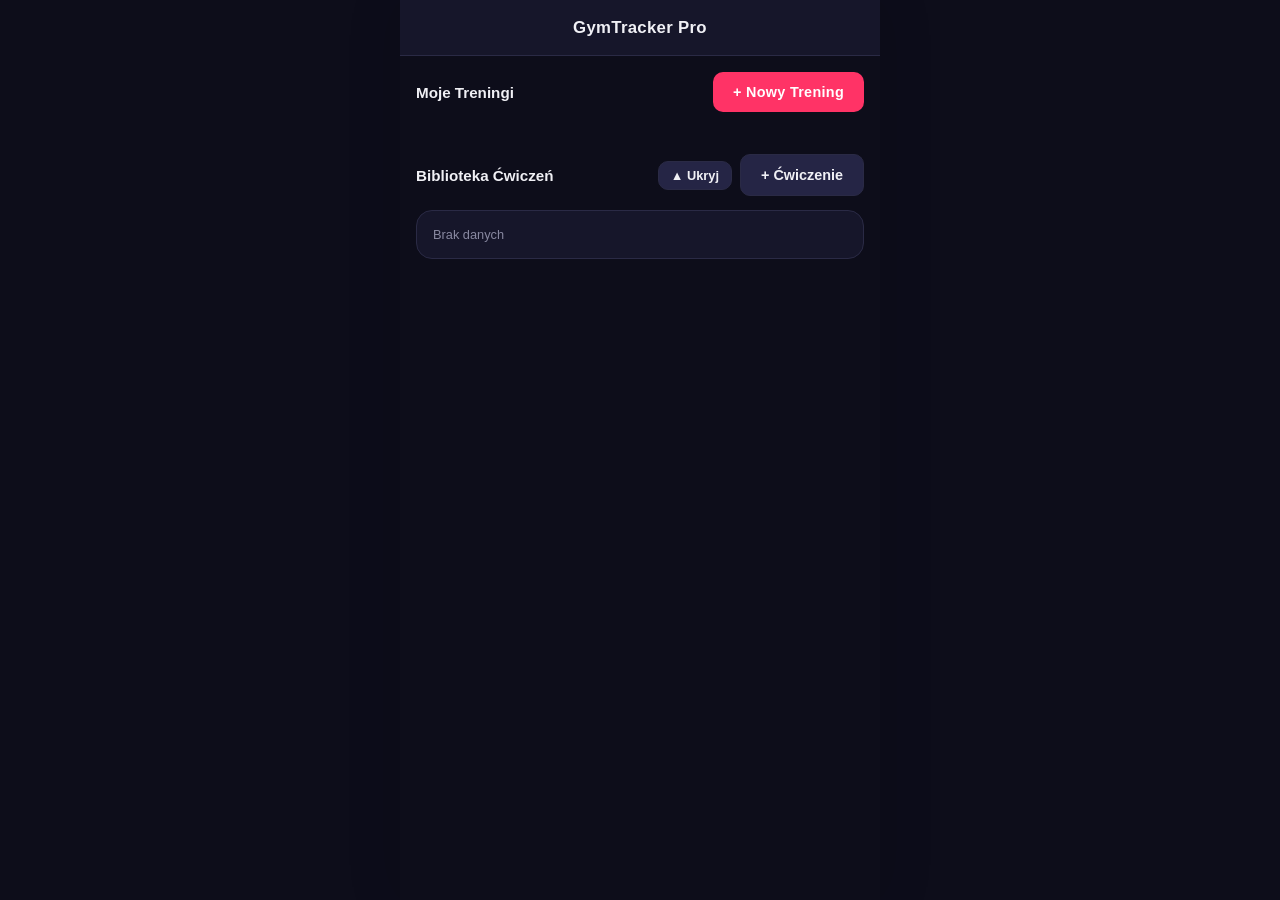
==== commit 864edb66: "najnowsze poprawki" ====
--- a/index.html
+++ b/index.html
@@ -29,10 +29,14 @@
                 <div id="workouts-list" class="card-list"></div>
 
                 <div class="section-header mt-2">
-                    <h2 data-key="exercise_library">Biblioteka Cwiczen</h2>
-                    <button id="btn-new-exercise" class="btn-secondary" data-key="new_exercise">+ Cwiczenie</button>
-                </div>
-                <div id="exercises-list" class="card-list"></div>
+    <h2 data-key="exercise_library">Biblioteka Cwiczen</h2>
+    <div style="display: flex; gap: 8px; align-items: center;">
+        <button id="btn-toggle-exercises" class="btn-secondary" style="padding: 6px 12px; font-size: 0.8rem;" data-key="hide_exercises">▲ Ukryj</button>
+        <button id="btn-new-exercise" class="btn-secondary" data-key="new_exercise">+ Cwiczenie</button>
+    </div>
+</div>
+<div id="exercises-list" class="card-list"></div>
+                
             </section>
 
             <!-- SCREEN: DEFINIOWANIE CWICZENIA -->
@@ -41,36 +45,62 @@
                 <form id="exercise-form">
                     <input type="hidden" id="ex-id">
                     <div class="form-group">
-                        <label data-key="exercise_name">Nazwa cwiczenia</label>
+                        <label data-key="exercise_name">Nazwa ćwiczenia</label>
                         <input type="text" id="ex-name" required data-placeholder-key="exercise_placeholder" placeholder="np. Wyciskanie sztangi">
                     </div>
                     <div class="form-group">
-                        <label data-key="muscle_group">Grupa miesniowa</label>
-                        <select id="ex-muscle">
-                            <option value="Klatka piersiowa">Klatka piersiowa</option>
-                            <option value="Plecy">Plecy</option>
-                            <option value="Barki">Barki</option>
-                            <option value="Biceps">Biceps</option>
-                            <option value="Triceps">Triceps</option>
-                            <option value="Nogi">Nogi</option>
-                            <option value="Brzuch">Brzuch</option>
-                            <option value="Inne">Inne</option>
+                        <label data-key="activity_type">Typ ćwiczenia</label>
+                        <select id="ex-type">
+							<option value="" data-key="select_option">-- Wybierz --</option>
+                            <option value="strength" data-key="strength_training">Trening siłowy</option>
+                            <option value="activity" data-key="general_activity">Aktywność ogólna</option>
                         </select>
                     </div>
-                    <div class="form-group">
-                        <label data-key="weight">Waga domyslna (kg)</label>
-                        <div class="number-input">
-                            <button type="button" class="btn-minus" onclick="adjustValue('ex-weight', -2.5)">&#8722;</button>
-                            <input type="number" id="ex-weight" value="20" step="0.5" min="0">
-                            <button type="button" class="btn-plus" onclick="adjustValue('ex-weight', 2.5)">+</button>
-                        </div>
-                    </div>
-                    <div class="form-group">
-                        <label data-key="reps">Powtorzenia domyslne</label>
-                        <div class="number-input">
-                            <button type="button" class="btn-minus" onclick="adjustValue('ex-reps', -1)">&#8722;</button>
-                            <input type="number" id="ex-reps" value="8" min="1" max="100">
-                            <button type="button" class="btn-plus" onclick="adjustValue('ex-reps', 1)">+</button>
+                    <!-- Sekcja dla treningu siłowego -->
+                    <div id="ex-strength-fields">
+                        <div class="form-group">
+                            <label data-key="muscle_group">Grupa mięśniowa</label>
+                            <select id="ex-muscle">
+                                <option value="" data-key="select_option">-- Wybierz --</option>
+								<option value="Klatka piersiowa">Klatka piersiowa</option>
+                                <option value="Plecy">Plecy</option>
+                                <option value="Barki">Barki</option>
+                                <option value="Biceps">Biceps</option>
+                                <option value="Triceps">Triceps</option>
+                                <option value="Nogi">Nogi</option>
+                                <option value="Brzuch">Brzuch</option>
+                                <option value="Inne">Inne</option>
+                            </select>
+                        </div>
+                        <div class="form-group">
+                            <label data-key="weight">Waga domyślna (kg)</label>
+                            <div class="number-input">
+                                <button type="button" class="btn-minus" onclick="adjustValue('ex-weight', -2.5)">&#8722;</button>
+                                <input type="number" id="ex-weight" value="20" step="0.5" min="0">
+                                <button type="button" class="btn-plus" onclick="adjustValue('ex-weight', 2.5)">+</button>
+                            </div>
+                        </div>
+                        <div class="form-group">
+                            <label data-key="reps">Powtórzenia domyślne</label>
+                            <div class="number-input">
+                                <button type="button" class="btn-minus" onclick="adjustValue('ex-reps', -1)">&#8722;</button>
+                                <input type="number" id="ex-reps" value="8" min="1" max="100">
+                                <button type="button" class="btn-plus" onclick="adjustValue('ex-reps', 1)">+</button>
+                            </div>
+                        </div>
+                    </div>
+                    <!-- Sekcja dla aktywności ogólnej -->
+                    <div id="ex-activity-fields" style="display:none;">
+                        <div class="form-group">
+                            <label data-key="measure_duration">Mierz czas trwania?</label>
+                            <label class="toggle">
+                                <input type="checkbox" id="ex-measure-duration" checked>
+                                <span class="toggle-slider"></span>
+                            </label>
+                        </div>
+                        <div class="form-group">
+                            <label data-key="activity_note">Notatka (opcjonalnie)</label>
+                            <input type="text" id="ex-activity-note" data-placeholder-key="activity_note_placeholder" placeholder="np. Mecz ligowy, trening z trenerem">
                         </div>
                     </div>
                     <div class="form-actions">
@@ -80,43 +110,73 @@
                 </form>
             </section>
 
-            <!-- SCREEN: DEFINIOWANIE TRENINGU -->
-            <section id="screen-workout-form" class="screen">
-                <h2 data-key="define_workout">Definiuj Trening</h2>
-                <form id="workout-form">
-                    <input type="hidden" id="wo-id">
-                    <div class="form-group">
-                        <label data-key="workout_name">Nazwa treningu</label>
-                        <input type="text" id="wo-name" required data-placeholder-key="workout_placeholder" placeholder="np. Piers i Biceps">
-                    </div>
-                    <div class="form-group">
-                        <label data-key="global_sets">Liczba serii (dla wszystkich cwiczen)</label>
-                        <div class="number-input">
-                            <button type="button" class="btn-minus" onclick="adjustValue('wo-sets', -1)">&#8722;</button>
-                            <input type="number" id="wo-sets" value="4" min="1" max="20">
-                            <button type="button" class="btn-plus" onclick="adjustValue('wo-sets', 1)">+</button>
-                        </div>
-                    </div>
-                    <div class="form-group">
-                        <label data-key="rest_time">Przerwa miedzy seriami (sek)</label>
-                        <div class="number-input">
-                            <button type="button" class="btn-minus" onclick="adjustValue('wo-rest', -15)">&#8722;</button>
-                            <input type="number" id="wo-rest" value="90" min="0" max="600" step="15">
-                            <button type="button" class="btn-plus" onclick="adjustValue('wo-rest', 15)">+</button>
-                        </div>
-                    </div>
-                    <div class="form-group">
-                        <label data-key="select_exercises">Wybierz cwiczenia:</label>
-                        <div id="wo-exercises-select" class="exercises-select"></div>
-                    </div>
-                    <div class="form-actions">
-                        <button type="submit" class="btn-primary btn-large" data-key="save">Zapisz Trening</button>
-                        <button type="button" id="btn-cancel-workout" class="btn-secondary" data-key="cancel">Anuluj</button>
-                    </div>
-                </form>
-            </section>
-
-            <!-- SCREEN: AKTYWNY TRENING -->
+           <!-- SCREEN: DEFINIOWANIE TRENINGU -->
+<section id="screen-workout-form" class="screen">
+  <h2 data-key="define_workout">Definiuj Trening</h2>
+  <form id="workout-form">
+    <input type="hidden" id="wo-id">
+    <input type="hidden" id="wo-type" value="strength">
+    
+    <!-- PRZEŁĄCZNIK TYPU -->
+    <div class="form-group">
+      <label data-key="workout_type">Typ treningu</label>
+      <select id="wo-type-select">
+        <option value="" data-key="select_option">-- Wybierz --</option>
+		<option value="strength" data-key="strength_training">Trening siłowy</option>
+        <option value="activity" data-key="general_activity">Aktywność ogólna</option>
+      </select>
+    </div>
+
+    <!-- NAZWA -->
+    <div class="form-group">
+      <label data-key="workout_name">Nazwa treningu</label>
+      <input type="text" id="wo-name" required data-placeholder-key="workout_placeholder" placeholder="np. Piers i Biceps">
+    </div>
+
+    <!-- POLA DLA SIŁOWEGO -->
+    <div id="wo-strength-fields">
+      <div class="form-group">
+        <label data-key="global_sets">Liczba serii (dla wszystkich ćwiczeń)</label>
+        <div class="number-input">
+          <button type="button" class="btn-minus" onclick="adjustValue('wo-sets', -1)">&#8722;</button>
+          <input type="number" id="wo-sets" value="4" min="1" max="20">
+          <button type="button" class="btn-plus" onclick="adjustValue('wo-sets', 1)">+</button>
+        </div>
+      </div>
+      <div class="form-group">
+        <label data-key="rest_time">Przerwa między seriami (sek)</label>
+        <div class="number-input">
+          <button type="button" class="btn-minus" onclick="adjustValue('wo-rest', -15)">&#8722;</button>
+          <input type="number" id="wo-rest" value="90" min="0" max="600" step="15">
+          <button type="button" class="btn-plus" onclick="adjustValue('wo-rest', 15)">+</button>
+        </div>
+      </div>
+    </div>
+
+    <!-- WYBIERZ ĆWICZENIA / AKTYWNOŚCI – wspólny kontener -->
+    <div class="form-group">
+      <label data-key="select_exercises">Wybierz ćwiczenia:</label>
+      
+      <!-- Lista dla siłowych -->
+      <div id="wo-exercises-select" class="exercises-select"></div>
+      
+      <!-- Lista dla aktywności (ukryta domyślnie) -->
+      <div id="wo-activity-select" class="exercises-select" style="display:none;"></div>
+      
+      <!-- Komunikat dla aktywności (zwykły tekst, nie osobny box) -->
+      <p id="wo-activity-hint" style="display:none; margin-top: 8px; font-size: 0.85rem; color: var(--text-secondary);" data-key="select_one_activity">
+		🏃 Wybierz <strong>jedną</strong> aktywność z listy powyżej.
+		</p>
+    </div>
+
+    <div class="form-actions">
+      <button type="submit" class="btn-primary btn-large" data-key="save_workout">Zapisz Trening</button>
+      <button type="button" id="btn-cancel-workout" class="btn-secondary" data-key="cancel">Anuluj</button>
+    </div>
+  </form>
+</section>
+
+            <!-- SCREEN: AKTYWNY TRENING SIŁOWY -->
             <section id="screen-active-workout" class="screen">
                 <div id="pause-overlay" class="pause-overlay hidden">
                     <div class="pause-content">
@@ -192,6 +252,29 @@
                 </div>
             </section>
 
+            <!-- SCREEN: AKTYWNOŚĆ OGÓLNA (NOWY) -->
+            <section id="screen-activity-workout" class="screen">
+                <div class="activity-container">
+                    <div class="activity-icon">🏃</div>
+                    <h2 id="activity-name" class="activity-name">Tenis stołowy</h2>
+                    
+                    <div class="activity-timer-box">
+                        <span class="timer-icon">⏱️</span>
+                        <span id="activity-timer" class="activity-timer">0:00</span>
+                    </div>
+
+                    <div class="activity-form-group">
+                        <label data-key="activity_note">Notatka</label>
+                        <input type="text" id="activity-note-input" data-placeholder-key="activity_note_placeholder" placeholder="np. Mecz ligowy">
+                    </div>
+
+                    <div class="activity-actions">
+                        <button id="btn-finish-activity" class="btn-primary btn-large" data-key="finish_activity">Zakończ aktywność</button>
+                        <button id="btn-cancel-activity" class="btn-secondary btn-large" data-key="cancel">Anuluj</button>
+                    </div>
+                </div>
+            </section>
+
             <!-- SCREEN: STATYSTYKI -->
             <section id="screen-stats" class="screen">
                 <h2 data-key="statistics">Statystyki</h2>
@@ -259,7 +342,18 @@
             <!-- SCREEN: HISTORIA TRENINGOW -->
             <section id="screen-history" class="screen">
                 <h2 data-key="workout_history">Historia Treningow</h2>
-                <div id="history-list" class="history-list"></div>
+                <div class="calendar-container">
+                    <div class="calendar-header">
+                        <button id="calendar-prev" class="icon-btn">‹</button>
+                        <span id="calendar-month-year" class="calendar-month-year"></span>
+                        <button id="calendar-next" class="icon-btn">›</button>
+                    </div>
+                    <div class="calendar-weekdays">
+                        <span>Pn</span><span>Wt</span><span>Śr</span><span>Czw</span><span>Pt</span><span>Sob</span><span>Niedz</span>
+                    </div>
+                    <div id="calendar-grid" class="calendar-grid"></div>
+                </div>
+                <div id="day-details" class="day-details"></div>
             </section>
 
             <!-- SCREEN: USTAWIENIA -->
@@ -313,7 +407,7 @@
         </div>
     </div>
 
-    <!-- FALLBACK dla adjustValue (przed wszystkimi skryptami) -->
+    <!-- FALLBACK dla adjustValue -->
     <script>
         window.adjustValue = window.adjustValue || function(id, delta) {
             var input = document.getElementById(id);
--- a/style.css
+++ b/style.css
@@ -69,7 +69,7 @@
   overflow: hidden;
 }
 
-/* --- HEADER --- */
+/* HEADER */
 #header {
   display: flex;
   align-items: center;
@@ -112,7 +112,7 @@
 .icon-btn:active { background: var(--surface-hover); }
 .icon-btn.hidden { visibility: hidden; pointer-events: none; }
 
-/* --- MAIN & SCREENS --- */
+/* MAIN & SCREENS */
 #main {
   flex: 1;
   overflow-y: auto;
@@ -136,7 +136,6 @@
   to   { opacity: 1; transform: translateY(0); }
 }
 
-/* --- SECTION HEADERS --- */
 .section-header {
   display: flex;
   align-items: center;
@@ -152,7 +151,7 @@
 
 .mt-2 { margin-top: 28px; }
 
-/* --- BUTTONS --- */
+/* BUTTONS */
 .btn-primary {
   background: var(--primary);
   color: #fff;
@@ -250,7 +249,7 @@
   transform: scale(0.95);
 }
 
-/* --- CARDS --- */
+/* CARDS */
 .card-list {
   display: flex;
   flex-direction: column;
@@ -310,7 +309,7 @@
 .card-btn.delete:active { background: var(--danger); color: #fff; }
 .card-btn.edit:active { background: var(--warning); color: #000; }
 
-/* --- FORMS --- */
+/* FORMS */
 .form-group {
   margin-bottom: 18px;
 }
@@ -363,7 +362,7 @@
   margin-top: 28px;
 }
 
-/* --- NUMBER INPUT --- */
+/* NUMBER INPUT */
 .number-input {
   display: flex;
   align-items: center;
@@ -400,7 +399,7 @@
   font-size: 1.1rem;
 }
 
-/* --- EXERCISES SELECT (WORKOUT FORM) --- */
+/* EXERCISES SELECT */
 .exercises-select {
   background: var(--surface);
   border: 1.5px solid var(--border);
@@ -453,7 +452,6 @@
   margin-top: 2px;
 }
 
-/* Tylko kółeczko ma cursor pointer */
 .check-circle {
   width: 28px;
   height: 28px;
@@ -480,12 +478,11 @@
   font-weight: 700;
 }
 
-/* --- ACTIVE WORKOUT --- */
+/* ACTIVE WORKOUT */
 #screen-active-workout {
   padding: 12px;
 }
 
-/* PAUSE OVERLAY */
 .pause-overlay {
   position: fixed;
   inset: 0;
@@ -525,7 +522,6 @@
   margin-bottom: 28px;
 }
 
-/* WORKOUT HEADER */
 .workout-header {
   display: flex;
   justify-content: space-between;
@@ -552,7 +548,6 @@
   font-size: 1.1rem;
 }
 
-/* RUNDA - duży numer z przyciskami */
 .round-banner {
   margin-bottom: 12px;
   padding: 12px;
@@ -623,7 +618,6 @@
   transform: scale(0.95);
 }
 
-/* PRZERWA - osobna linia */
 .edit-row {
   display: flex;
   align-items: center;
@@ -654,7 +648,6 @@
   font-weight: 600;
 }
 
-/* CHECK ALL */
 .check-all-row {
   margin-bottom: 10px;
   padding: 0 4px;
@@ -678,7 +671,6 @@
   cursor: pointer;
 }
 
-/* SUPERSET TABLE */
 .superset-table-container {
   width: 100%;
   background: var(--surface);
@@ -790,7 +782,6 @@
   transform: scale(0.9);
 }
 
-/* REST COUNTDOWN */
 .rest-countdown {
   display: none;
   flex-direction: column;
@@ -818,7 +809,6 @@
   line-height: 1;
 }
 
-/* COMPLETE ROUND BUTTON */
 .btn-complete-round {
   width: 100%;
   padding: 18px 24px;
@@ -853,7 +843,6 @@
   padding-top: 4px;
 }
 
-/* Przycisk Zakończ trening */
 #btn-finish-workout {
   background: rgba(0, 0, 0, 0.6);
   border: 2px solid #ff4757;
@@ -880,7 +869,7 @@
   50% { transform: scale(1.02); box-shadow: 0 0 20px rgba(0, 212, 170, 0.6); }
 }
 
-/* --- STATS --- */
+/* STATS */
 .stats-info {
   background: var(--surface);
   border-radius: var(--radius-sm);
@@ -961,10 +950,10 @@
   letter-spacing: 0.5px;
 }
 
-/* --- MEASUREMENTS --- */
+/* MEASUREMENTS - RESPONSYWNA SIATKA */
 .measurements-grid {
   display: grid;
-  grid-template-columns: repeat(2, 1fr);
+  grid-template-columns: repeat(auto-fit, minmax(140px, 1fr));
   gap: 14px;
 }
 
@@ -1007,7 +996,6 @@
   font-size: 0.9rem;
 }
 
-/* --- HISTORY DETAIL --- */
 .history-detail {
   background: var(--surface);
   border-radius: var(--radius);
@@ -1061,7 +1049,7 @@
   font-weight: 500;
 }
 
-/* --- SETTINGS --- */
+/* SETTINGS */
 .settings-group {
   background: var(--surface);
   border-radius: var(--radius);
@@ -1139,7 +1127,7 @@
 
 .mt-1 { margin-top: 10px; }
 
-/* --- BOTTOM NAV --- */
+/* BOTTOM NAV */
 #bottom-nav {
   display: flex;
   justify-content: space-around;
@@ -1184,7 +1172,7 @@
   font-weight: 600;
 }
 
-/* --- TOAST --- */
+/* TOAST */
 #toast-container {
   position: fixed;
   bottom: calc(var(--nav-h) + var(--safe-bottom) + 16px);
@@ -1229,7 +1217,7 @@
   to   { opacity: 0; transform: translateY(20px); }
 }
 
-/* --- MODAL KONFIRMACJI --- */
+/* MODAL */
 .modal {
     position: fixed;
     top: 0;
@@ -1265,14 +1253,8 @@
 }
 
 @keyframes modalIn {
-    from {
-        opacity: 0;
-        transform: scale(0.9);
-    }
-    to {
-        opacity: 1;
-        transform: scale(1);
-    }
+    from { opacity: 0; transform: scale(0.9); }
+    to   { opacity: 1; transform: scale(1); }
 }
 
 .modal-icon {
@@ -1332,19 +1314,16 @@
     background: #ff6b7c;
 }
 
-/* --- UTILITIES --- */
 .hidden { display: none !important; }
 
-/* --- SCROLLBAR --- */
 ::-webkit-scrollbar { width: 4px; }
 ::-webkit-scrollbar-track { background: transparent; }
 ::-webkit-scrollbar-thumb { background: var(--border); border-radius: 4px; }
 
-/* --- RESPONSIVE --- */
 @media (min-width: 768px) {
   #app {
     max-width: 480px;
     margin: 0 auto;
     box-shadow: 0 0 50px rgba(0,0,0,0.15);
   }
-}+}
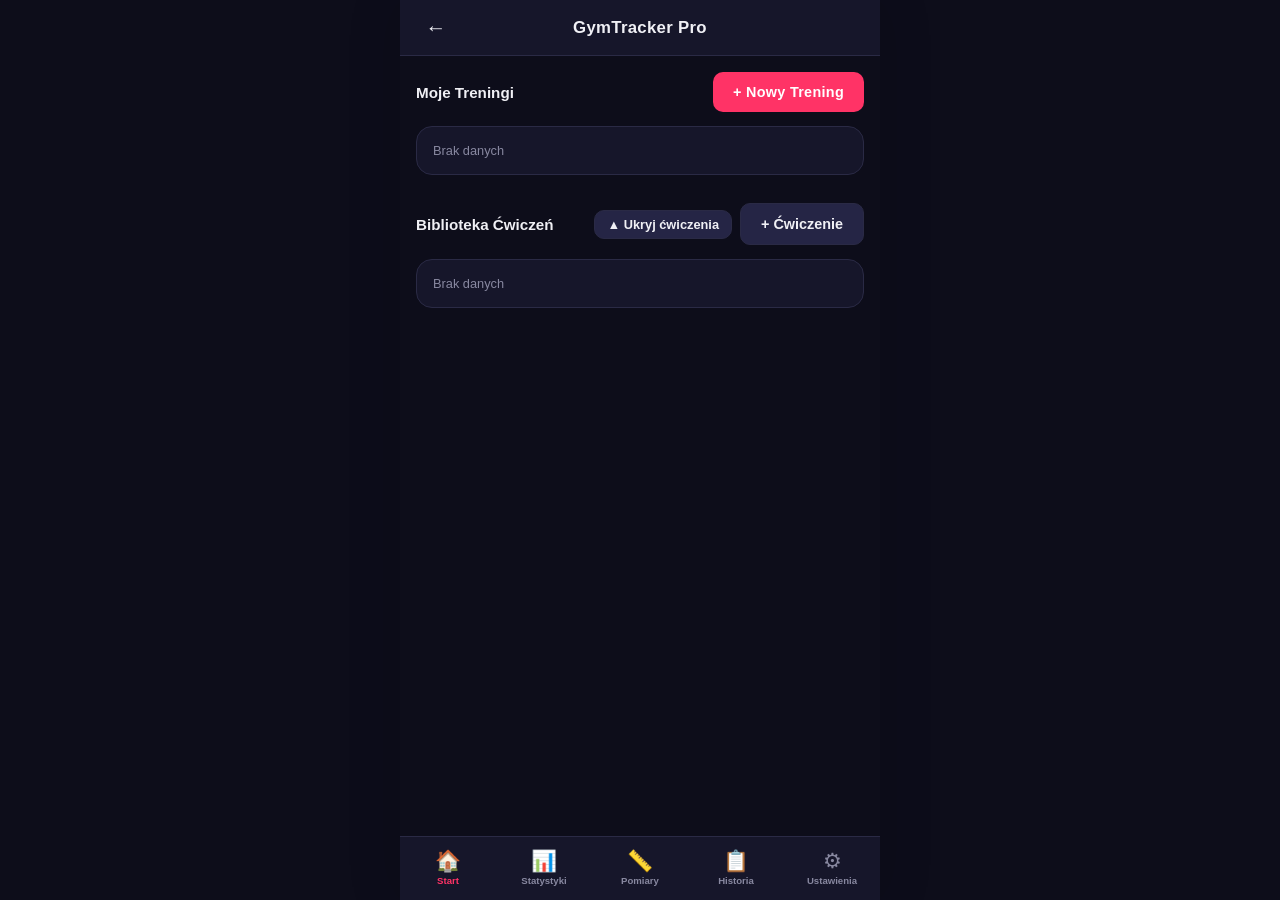
==== commit 8bd8fa41: "Refactor index.html for improved structure and clarity" ====
--- a/index.html
+++ b/index.html
@@ -29,14 +29,13 @@
                 <div id="workouts-list" class="card-list"></div>
 
                 <div class="section-header mt-2">
-    <h2 data-key="exercise_library">Biblioteka Cwiczen</h2>
-    <div style="display: flex; gap: 8px; align-items: center;">
-        <button id="btn-toggle-exercises" class="btn-secondary" style="padding: 6px 12px; font-size: 0.8rem;" data-key="hide_exercises">▲ Ukryj</button>
-        <button id="btn-new-exercise" class="btn-secondary" data-key="new_exercise">+ Cwiczenie</button>
-    </div>
-</div>
-<div id="exercises-list" class="card-list"></div>
-                
+                    <h2 data-key="exercise_library">Biblioteka Cwiczen</h2>
+                    <div style="display: flex; gap: 8px; align-items: center;">
+                        <button id="btn-toggle-exercises" class="btn-secondary" style="padding: 6px 12px; font-size: 0.8rem;" data-key="hide_exercises">▲ Ukryj</button>
+                        <button id="btn-new-exercise" class="btn-secondary" data-key="new_exercise">+ Cwiczenie</button>
+                    </div>
+                </div>
+                <div id="exercises-list" class="card-list"></div>
             </section>
 
             <!-- SCREEN: DEFINIOWANIE CWICZENIA -->
@@ -51,18 +50,17 @@
                     <div class="form-group">
                         <label data-key="activity_type">Typ ćwiczenia</label>
                         <select id="ex-type">
-							<option value="" data-key="select_option">-- Wybierz --</option>
+                            <option value="" data-key="select_option">-- Wybierz --</option>
                             <option value="strength" data-key="strength_training">Trening siłowy</option>
                             <option value="activity" data-key="general_activity">Aktywność ogólna</option>
                         </select>
                     </div>
-                    <!-- Sekcja dla treningu siłowego -->
                     <div id="ex-strength-fields">
                         <div class="form-group">
                             <label data-key="muscle_group">Grupa mięśniowa</label>
                             <select id="ex-muscle">
                                 <option value="" data-key="select_option">-- Wybierz --</option>
-								<option value="Klatka piersiowa">Klatka piersiowa</option>
+                                <option value="Klatka piersiowa">Klatka piersiowa</option>
                                 <option value="Plecy">Plecy</option>
                                 <option value="Barki">Barki</option>
                                 <option value="Biceps">Biceps</option>
@@ -89,7 +87,6 @@
                             </div>
                         </div>
                     </div>
-                    <!-- Sekcja dla aktywności ogólnej -->
                     <div id="ex-activity-fields" style="display:none;">
                         <div class="form-group">
                             <label data-key="measure_duration">Mierz czas trwania?</label>
@@ -110,71 +107,61 @@
                 </form>
             </section>
 
-           <!-- SCREEN: DEFINIOWANIE TRENINGU -->
-<section id="screen-workout-form" class="screen">
-  <h2 data-key="define_workout">Definiuj Trening</h2>
-  <form id="workout-form">
-    <input type="hidden" id="wo-id">
-    <input type="hidden" id="wo-type" value="strength">
-    
-    <!-- PRZEŁĄCZNIK TYPU -->
-    <div class="form-group">
-      <label data-key="workout_type">Typ treningu</label>
-      <select id="wo-type-select">
-        <option value="" data-key="select_option">-- Wybierz --</option>
-		<option value="strength" data-key="strength_training">Trening siłowy</option>
-        <option value="activity" data-key="general_activity">Aktywność ogólna</option>
-      </select>
-    </div>
-
-    <!-- NAZWA -->
-    <div class="form-group">
-      <label data-key="workout_name">Nazwa treningu</label>
-      <input type="text" id="wo-name" required data-placeholder-key="workout_placeholder" placeholder="np. Piers i Biceps">
-    </div>
-
-    <!-- POLA DLA SIŁOWEGO -->
-    <div id="wo-strength-fields">
-      <div class="form-group">
-        <label data-key="global_sets">Liczba serii (dla wszystkich ćwiczeń)</label>
-        <div class="number-input">
-          <button type="button" class="btn-minus" onclick="adjustValue('wo-sets', -1)">&#8722;</button>
-          <input type="number" id="wo-sets" value="4" min="1" max="20">
-          <button type="button" class="btn-plus" onclick="adjustValue('wo-sets', 1)">+</button>
-        </div>
-      </div>
-      <div class="form-group">
-        <label data-key="rest_time">Przerwa między seriami (sek)</label>
-        <div class="number-input">
-          <button type="button" class="btn-minus" onclick="adjustValue('wo-rest', -15)">&#8722;</button>
-          <input type="number" id="wo-rest" value="90" min="0" max="600" step="15">
-          <button type="button" class="btn-plus" onclick="adjustValue('wo-rest', 15)">+</button>
-        </div>
-      </div>
-    </div>
-
-    <!-- WYBIERZ ĆWICZENIA / AKTYWNOŚCI – wspólny kontener -->
-    <div class="form-group">
-      <label data-key="select_exercises">Wybierz ćwiczenia:</label>
-      
-      <!-- Lista dla siłowych -->
-      <div id="wo-exercises-select" class="exercises-select"></div>
-      
-      <!-- Lista dla aktywności (ukryta domyślnie) -->
-      <div id="wo-activity-select" class="exercises-select" style="display:none;"></div>
-      
-      <!-- Komunikat dla aktywności (zwykły tekst, nie osobny box) -->
-      <p id="wo-activity-hint" style="display:none; margin-top: 8px; font-size: 0.85rem; color: var(--text-secondary);" data-key="select_one_activity">
-		🏃 Wybierz <strong>jedną</strong> aktywność z listy powyżej.
-		</p>
-    </div>
-
-    <div class="form-actions">
-      <button type="submit" class="btn-primary btn-large" data-key="save_workout">Zapisz Trening</button>
-      <button type="button" id="btn-cancel-workout" class="btn-secondary" data-key="cancel">Anuluj</button>
-    </div>
-  </form>
-</section>
+            <!-- SCREEN: DEFINIOWANIE TRENINGU -->
+            <section id="screen-workout-form" class="screen">
+                <h2 data-key="define_workout">Definiuj Trening</h2>
+                <form id="workout-form">
+                    <input type="hidden" id="wo-id">
+                    <input type="hidden" id="wo-type" value="strength">
+                    
+                    <div class="form-group">
+                        <label data-key="workout_type">Typ treningu</label>
+                        <select id="wo-type-select">
+                            <option value="" data-key="select_option">-- Wybierz --</option>
+                            <option value="strength" data-key="strength_training">Trening siłowy</option>
+                            <option value="activity" data-key="general_activity">Aktywność ogólna</option>
+                        </select>
+                    </div>
+
+                    <div class="form-group">
+                        <label data-key="workout_name">Nazwa treningu</label>
+                        <input type="text" id="wo-name" required data-placeholder-key="workout_placeholder" placeholder="np. Piers i Biceps">
+                    </div>
+
+                    <div id="wo-strength-fields">
+                        <div class="form-group">
+                            <label data-key="global_sets">Liczba serii (dla wszystkich ćwiczeń)</label>
+                            <div class="number-input">
+                                <button type="button" class="btn-minus" onclick="adjustValue('wo-sets', -1)">&#8722;</button>
+                                <input type="number" id="wo-sets" value="4" min="1" max="20">
+                                <button type="button" class="btn-plus" onclick="adjustValue('wo-sets', 1)">+</button>
+                            </div>
+                        </div>
+                        <div class="form-group">
+                            <label data-key="rest_time">Przerwa między seriami (sek)</label>
+                            <div class="number-input">
+                                <button type="button" class="btn-minus" onclick="adjustValue('wo-rest', -15)">&#8722;</button>
+                                <input type="number" id="wo-rest" value="90" min="0" max="600" step="15">
+                                <button type="button" class="btn-plus" onclick="adjustValue('wo-rest', 15)">+</button>
+                            </div>
+                        </div>
+                    </div>
+
+                    <div class="form-group">
+                        <label data-key="select_exercises">Wybierz ćwiczenia:</label>
+                        <div id="wo-exercises-select" class="exercises-select"></div>
+                        <div id="wo-activity-select" class="exercises-select" style="display:none;"></div>
+                        <p id="wo-activity-hint" style="display:none; margin-top: 8px; font-size: 0.85rem; color: var(--text-secondary);" data-key="select_one_activity">
+                            🏃 Wybierz <strong>jedną</strong> aktywność z listy powyżej.
+                        </p>
+                    </div>
+
+                    <div class="form-actions">
+                        <button type="submit" class="btn-primary btn-large" data-key="save_workout">Zapisz Trening</button>
+                        <button type="button" id="btn-cancel-workout" class="btn-secondary" data-key="cancel">Anuluj</button>
+                    </div>
+                </form>
+            </section>
 
             <!-- SCREEN: AKTYWNY TRENING SIŁOWY -->
             <section id="screen-active-workout" class="screen">
@@ -252,7 +239,7 @@
                 </div>
             </section>
 
-            <!-- SCREEN: AKTYWNOŚĆ OGÓLNA (NOWY) -->
+            <!-- SCREEN: AKTYWNOŚĆ OGÓLNA -->
             <section id="screen-activity-workout" class="screen">
                 <div class="activity-container">
                     <div class="activity-icon">🏃</div>
@@ -282,17 +269,45 @@
                     <p data-key="stats_info">Wybierz cwiczenie aby zobaczyc jak zmienial sie Twoj ciezar w czasie. Wykres pokazuje <strong>najwiekszy ciezar</strong> z kazdego treningu dla danego cwiczenia.</p>
                 </div>
                 <div class="stats-tabs">
-                    <button class="tab-btn active" data-tab="weight-chart" data-key="weight_progress">Postep ciezaru</button>
-                    <button class="tab-btn" data-tab="volume-chart" data-key="volume">Objetosc</button>
-                </div>
-                <div class="form-group">
-                    <label data-key="select_exercise">Wybierz cwiczenie:</label>
+                    <button class="tab-btn active" data-tab="weight-chart" data-key="weight_progress">Postęp ciężaru</button>
+                    <button class="tab-btn" data-tab="volume-chart" data-key="volume">Objętość</button>
+                    <button class="tab-btn" data-tab="activity-stats" data-key="activity_stats">Aktywności</button>
+                </div>
+                <div class="form-group" id="exercise-select-group">
+                    <label data-key="select_exercise">Wybierz ćwiczenie:</label>
                     <select id="stats-exercise-select"></select>
                 </div>
                 <div class="chart-container">
                     <canvas id="main-chart"></canvas>
                 </div>
                 <div class="stats-summary" id="stats-summary"></div>
+                <div id="activity-stats-container" class="hidden">
+                    <div class="form-group">
+                        <label data-key="select_activity">Wybierz aktywność:</label>
+                        <select id="stats-activity-select"></select>
+                    </div>
+                    <div class="stats-period-tabs">
+                        <button class="period-btn" data-period="week" data-key="week">Tydzień</button>
+                        <button class="period-btn active" data-period="month" data-key="month">Miesiąc</button>
+                        <button class="period-btn" data-period="year" data-key="year">Rok</button>
+                        <button class="period-btn" data-period="today" data-key="today">Dziś</button>
+                    </div>
+                    <div class="stats-period-selectors" id="stats-period-selectors">
+                        <div class="form-group" id="month-selector-group">
+                            <label data-key="select_month">Miesiąc</label>
+                            <select id="stats-month-select"></select>
+                        </div>
+                        <div class="form-group" id="year-selector-group">
+                            <label data-key="select_year">Rok</label>
+                            <select id="stats-year-select"></select>
+                        </div>
+                    </div>
+                    <div class="stats-summary" id="activity-stats-summary"></div>
+                    <div class="chart-container" id="activity-chart-container">
+                        <canvas id="activity-chart"></canvas>
+                    </div>
+                    <div id="activity-list" class="history-list"></div>
+                </div>
             </section>
 
             <!-- SCREEN: POMIARY CIAŁA -->
@@ -407,7 +422,6 @@
         </div>
     </div>
 
-    <!-- FALLBACK dla adjustValue -->
     <script>
         window.adjustValue = window.adjustValue || function(id, delta) {
             var input = document.getElementById(id);
--- a/style.css
+++ b/style.css
@@ -1327,3 +1327,339 @@
     box-shadow: 0 0 50px rgba(0,0,0,0.15);
   }
 }
+
+/* ===== KALENDARZ ===== */
+.calendar-container {
+  background: var(--surface);
+  border-radius: var(--radius);
+  padding: 16px;
+  border: 1.5px solid var(--border);
+  margin-bottom: 16px;
+}
+
+.calendar-header {
+  display: flex;
+  justify-content: space-between;
+  align-items: center;
+  margin-bottom: 16px;
+}
+
+.calendar-month-year {
+  font-size: 1.1rem;
+  font-weight: 700;
+}
+
+.calendar-weekdays {
+  display: grid;
+  grid-template-columns: repeat(7, 1fr);
+  text-align: center;
+  font-size: 0.7rem;
+  font-weight: 600;
+  color: var(--text-secondary);
+  text-transform: uppercase;
+  margin-bottom: 8px;
+  letter-spacing: 0.3px;
+}
+
+.calendar-grid {
+  display: grid;
+  grid-template-columns: repeat(7, 1fr);
+  gap: 4px;
+}
+
+.calendar-day {
+  aspect-ratio: 1 / 1;
+  display: flex;
+  flex-direction: column;
+  align-items: center;
+  justify-content: flex-start;
+  padding-top: 6px;
+  background: var(--bg);
+  border-radius: var(--radius-sm);
+  font-size: 0.9rem;
+  font-weight: 600;
+  color: var(--text);
+  cursor: default;
+  transition: var(--transition);
+  position: relative;
+  border: 1px solid transparent;
+}
+
+.calendar-day.other-month {
+  opacity: 0.3;
+}
+
+.calendar-day.today {
+  border-color: var(--primary);
+  background: var(--surface-hover);
+}
+
+.calendar-day.has-workout {
+  cursor: pointer;
+}
+
+.calendar-day.has-workout:active {
+  transform: scale(0.95);
+  background: var(--surface-light);
+}
+
+.calendar-day .day-number {
+  font-size: 0.85rem;
+  font-weight: 700;
+  margin-bottom: 2px;
+}
+
+.calendar-day .day-dots {
+  display: flex;
+  flex-wrap: wrap;
+  justify-content: center;
+  gap: 2px;
+  margin-top: 2px;
+}
+
+.calendar-day .dot {
+  width: 8px;
+  height: 8px;
+  border-radius: 50%;
+  display: inline-block;
+  flex-shrink: 0;
+}
+
+/* Kolory partii – definiowane w JS, ale można tu podać fallback */
+.dot-color-chest { background: #e94560; }
+.dot-color-back { background: #3498db; }
+.dot-color-shoulders { background: #f1c40f; }
+.dot-color-biceps { background: #e67e22; }
+.dot-color-triceps { background: #2ecc71; }
+.dot-color-legs { background: #9b59b6; }
+.dot-color-abs { background: #1abc9c; }
+.dot-color-other { background: #95a5a6; }
+
+/* Szczegóły dnia */
+.day-details {
+  background: var(--surface);
+  border-radius: var(--radius);
+  padding: 16px;
+  border: 1.5px solid var(--border);
+  margin-top: 12px;
+}
+
+.day-details .detail-header {
+  display: flex;
+  justify-content: space-between;
+  align-items: center;
+  margin-bottom: 12px;
+}
+
+.day-details .detail-date {
+  font-weight: 700;
+  font-size: 1.1rem;
+}
+
+.day-details .detail-close {
+  background: none;
+  border: none;
+  color: var(--text-secondary);
+  font-size: 1.5rem;
+  cursor: pointer;
+  padding: 0 8px;
+}
+
+.day-details .detail-session {
+  background: var(--surface-light);
+  border-radius: var(--radius-sm);
+  padding: 12px 14px;
+  margin-bottom: 12px;
+  border-left: 4px solid var(--primary);
+}
+
+.day-details .detail-session:last-child {
+  margin-bottom: 0;
+}
+
+.day-details .detail-session h4 {
+  font-size: 1rem;
+  font-weight: 700;
+  margin-bottom: 6px;
+}
+
+.day-details .detail-session .session-meta {
+  font-size: 0.8rem;
+  color: var(--text-secondary);
+  margin-bottom: 10px;
+}
+
+.day-details .detail-session .session-exercise {
+  font-size: 0.85rem;
+  margin-bottom: 4px;
+}
+
+.day-details .detail-session .session-exercise strong {
+  display: inline-block;
+  min-width: 80px;
+}
+
+.day-details .detail-session .session-exercise .set-info {
+  color: var(--text-secondary);
+  margin-left: 4px;
+}
+
+.day-details .detail-session .delete-session-btn {
+  background: none;
+  border: none;
+  color: var(--danger);
+  font-size: 1.2rem;
+  cursor: pointer;
+  padding: 4px 8px;
+  float: right;
+}
+
+.day-details .detail-session .delete-session-btn:active {
+  transform: scale(0.9);
+}
+
+.day-details .no-workouts {
+  color: var(--text-secondary);
+  text-align: center;
+  padding: 20px 0;
+}
+
+/* Ekran aktywności – poprawka: widoczny tylko gdy aktywny */
+#screen-activity-workout.active {
+  display: flex;
+  align-items: center;
+  justify-content: center;
+  min-height: 80vh;
+}
+
+.activity-container {
+  background: var(--surface);
+  border-radius: var(--radius);
+  padding: 32px 24px;
+  width: 100%;
+  max-width: 400px;
+  border: 2px solid var(--border);
+  text-align: center;
+}
+
+.activity-icon {
+  font-size: 4rem;
+  margin-bottom: 12px;
+}
+
+.activity-name {
+  font-size: 1.5rem;
+  font-weight: 700;
+  margin-bottom: 24px;
+  color: var(--text);
+}
+
+.activity-timer-box {
+  display: flex;
+  align-items: center;
+  justify-content: center;
+  gap: 12px;
+  background: var(--bg);
+  padding: 20px;
+  border-radius: var(--radius-sm);
+  margin-bottom: 24px;
+  border: 1.5px solid var(--border);
+}
+
+.activity-timer {
+  font-size: 2.8rem;
+  font-weight: 800;
+  font-variant-numeric: tabular-nums;
+  color: var(--primary);
+}
+
+.activity-form-group {
+  margin-bottom: 24px;
+  text-align: left;
+}
+
+.activity-form-group label {
+  display: block;
+  font-size: 0.8rem;
+  font-weight: 600;
+  color: var(--text-secondary);
+  margin-bottom: 8px;
+  text-transform: uppercase;
+  letter-spacing: 0.5px;
+}
+
+.activity-form-group input {
+  width: 100%;
+  padding: 14px 16px;
+  background: var(--bg);
+  border: 1.5px solid var(--border);
+  border-radius: var(--radius-sm);
+  color: var(--text);
+  font-size: 1rem;
+  outline: none;
+  transition: var(--transition);
+}
+
+.activity-form-group input:focus {
+  border-color: var(--primary);
+}
+
+.activity-actions {
+  display: flex;
+  flex-direction: column;
+  gap: 12px;
+}
+
+/* Kropka w kalendarzu dla aktywności */
+.calendar-day .activity-icon-small {
+  font-size: 12px;
+  line-height: 1;
+  margin-top: 2px;
+}
+
+/* ===== ZWIJANA BIBLIOTEKA ===== */
+#exercises-list {
+  transition: max-height 0.3s ease, opacity 0.3s ease, margin 0.3s ease;
+  overflow: hidden;
+  max-height: 2000px; /* duża wartość, aby wszystkie się zmieściły */
+  opacity: 1;
+  margin-bottom: 0;
+}
+
+#exercises-list.collapsed {
+  max-height: 0;
+  opacity: 0;
+  margin-bottom: 0;
+  padding: 0;
+  pointer-events: none;
+}
+
+#exercises-list.collapsed + .mt-2 {
+  margin-top: 0;
+}
+
+/* ===== STATYSTYKI AKTYWNOŚCI ===== */
+.stats-period-tabs {
+    display: flex;
+    gap: 8px;
+    margin-bottom: 16px;
+}
+
+.period-btn {
+    background: var(--surface);
+    border: 1.5px solid var(--border);
+    color: var(--text-secondary);
+    padding: 8px 16px;
+    border-radius: var(--radius-sm);
+    font-size: 0.8rem;
+    font-weight: 600;
+    cursor: pointer;
+    transition: var(--transition);
+    flex: 1;
+}
+
+.period-btn.active {
+    background: var(--primary);
+    color: #fff;
+    border-color: var(--primary);
+}
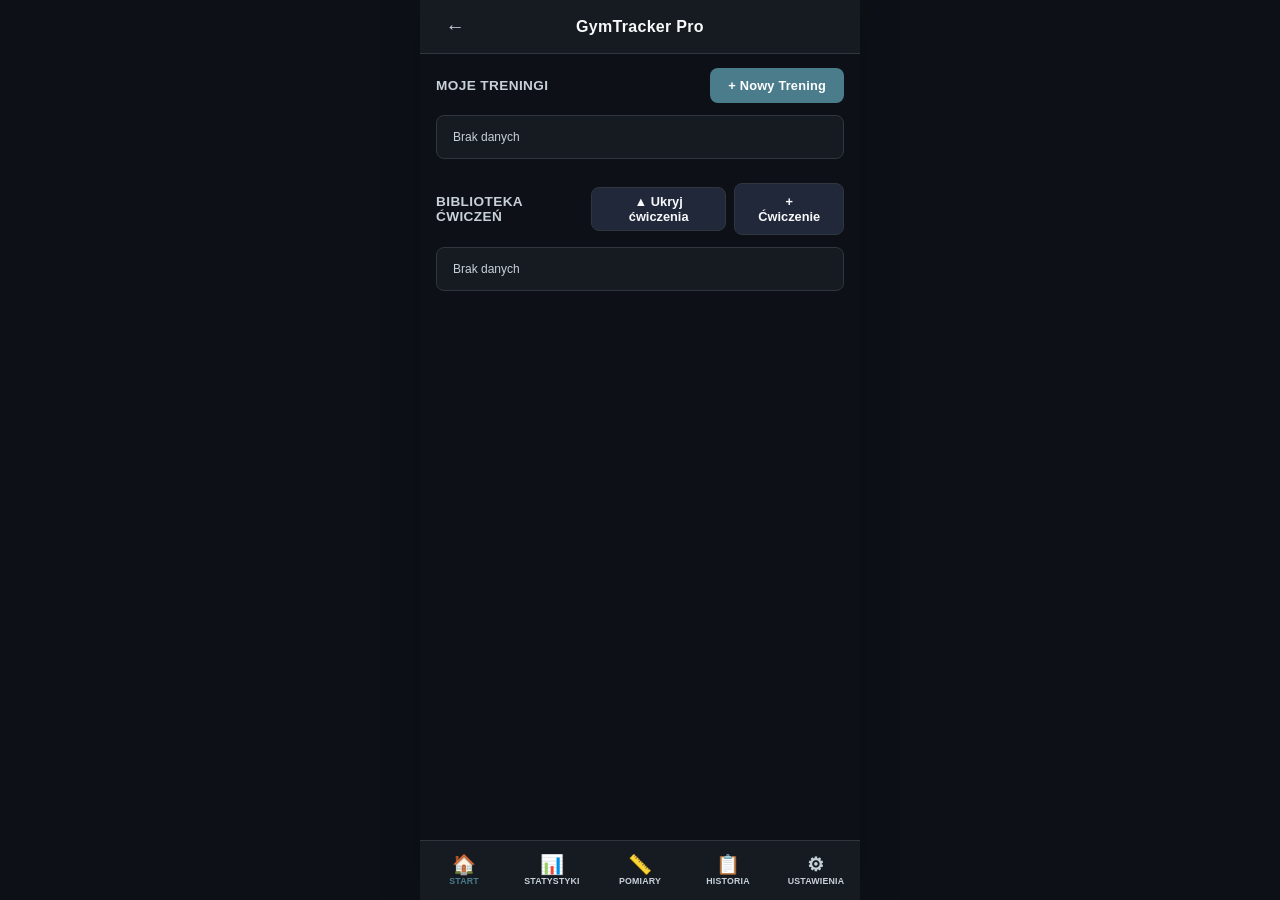
==== commit 2f9e800d: "Add start timer button and workout selection modal" ====
--- a/index.html
+++ b/index.html
@@ -249,6 +249,9 @@
                         <span class="timer-icon">⏱️</span>
                         <span id="activity-timer" class="activity-timer">0:00</span>
                     </div>
+					
+					<!-- NOWY PRZYCISK DO URUCHAMIANIA STOPERA -->
+    <button id="btn-start-timer" class="btn-primary btn-large" style="margin-bottom: 12px;" data-key="start_timer">▶ Rozpocznij</button>
 
                     <div class="activity-form-group">
                         <label data-key="activity_note">Notatka</label>
@@ -421,6 +424,17 @@
             </div>
         </div>
     </div>
+	<!-- MODAL: WYBÓR TRENINGU DO DODANIA -->
+<div id="workout-select-modal" class="modal hidden">
+    <div class="modal-content">
+        <div class="modal-icon">📋</div>
+        <h3 data-key="select_workout_to_add">Wybierz trening do dodania</h3>
+        <div id="workout-select-list" style="max-height: 200px; overflow-y: auto; text-align: left; margin: 12px 0;"></div>
+        <div class="modal-buttons">
+            <button id="workout-select-cancel" class="modal-btn modal-btn-cancel" data-key="cancel">Anuluj</button>
+        </div>
+    </div>
+</div>
 
     <script>
         window.adjustValue = window.adjustValue || function(id, delta) {
--- a/style.css
+++ b/style.css
@@ -1,42 +1,43 @@
 :root {
-  --bg: #0d0d1a;
-  --surface: #16162a;
-  --surface-hover: #1e1e3a;
-  --surface-light: #252545;
-  --primary: #ff3366;
-  --primary-dark: #e62e5c;
-  --accent: #00d4aa;
-  --accent-dim: rgba(0,212,170,0.15);
-  --text: #f0f0f5;
-  --text-secondary: #8888a0;
-  --text-muted: #555570;
-  --border: #2a2a45;
-  --success: #00d4aa;
-  --warning: #ffb347;
-  --danger: #ff4757;
-  --shadow: 0 8px 32px rgba(0,0,0,0.4);
-  --radius: 16px;
-  --radius-sm: 10px;
+  --bg: #0d1117;
+  --surface: #161b22;
+  --surface-hover: #1c2333;
+  --surface-light: #21283a;
+  --primary: #4a7c8c;
+  --primary-dark: #3a6a7a;
+  --accent: #58a6ff;
+  --accent-dim: rgba(88, 166, 255, 0.08);
+  --text: #f8f9fa;           
+  --text-secondary: #c8d0d8;
+  --text-muted: #484f58;
+  --border: #30363d;
+  --success: #3fb950;
+  --warning: #d29922;
+  --danger: #f85149;
+  --shadow: 0 4px 24px rgba(0, 0, 0, 0.4);
+  --radius: 12px;
+  --radius-sm: 8px;
   --transition: 0.2s ease;
-  --header-h: 56px;
-  --nav-h: 64px;
+  --header-h: 54px;
+  --nav-h: 60px;
   --safe-top: env(safe-area-inset-top);
   --safe-bottom: env(safe-area-inset-bottom);
 }
 
 [data-theme="light"] {
-  --bg: #f0f0f5;
+  --bg: #f0f2f5;
   --surface: #ffffff;
-  --surface-hover: #f5f5fa;
-  --surface-light: #eef0f5;
-  --primary: #e62e5c;
-  --accent: #00b894;
-  --accent-dim: rgba(0,184,148,0.1);
-  --text: #2d2d3a;
-  --text-secondary: #666680;
-  --text-muted: #9999aa;
-  --border: #e0e0ea;
-  --shadow: 0 4px 20px rgba(0,0,0,0.08);
+  --surface-hover: #f5f6f8;
+  --surface-light: #e8eaef;
+  --primary: #3a6a7a;
+  --primary-dark: #2c5a6a;
+  --accent: #1f6feb;
+  --accent-dim: rgba(31, 111, 235, 0.06);
+  --text: #1f2328;
+  --text-secondary: #656d76;
+  --text-muted: #8b949e;
+  --border: #d0d7de;
+  --shadow: 0 2px 12px rgba(0, 0, 0, 0.06);
 }
 
 *, *::before, *::after {
@@ -84,7 +85,7 @@
 }
 
 #page-title {
-  font-size: 1.05rem;
+  font-size: 1rem;
   font-weight: 700;
   letter-spacing: 0.3px;
   position: absolute;
@@ -96,10 +97,10 @@
 .icon-btn {
   background: none;
   border: none;
-  color: var(--text);
-  font-size: 1.3rem;
-  width: 40px;
-  height: 40px;
+  color: var(--text-secondary);
+  font-size: 1.2rem;
+  width: 38px;
+  height: 38px;
   display: flex;
   align-items: center;
   justify-content: center;
@@ -123,16 +124,16 @@
 
 .screen {
   display: none;
-  padding: 16px;
-  padding-bottom: calc(16px + var(--safe-bottom));
-  animation: fadeIn 0.25s ease;
+  padding: 14px 16px;
+  padding-bottom: calc(14px + var(--safe-bottom));
+  animation: fadeIn 0.2s ease;
   min-height: 100%;
 }
 
 .screen.active { display: block; }
 
 @keyframes fadeIn {
-  from { opacity: 0; transform: translateY(10px); }
+  from { opacity: 0; transform: translateY(8px); }
   to   { opacity: 1; transform: translateY(0); }
 }
 
@@ -140,57 +141,59 @@
   display: flex;
   align-items: center;
   justify-content: space-between;
-  margin-bottom: 14px;
+  margin-bottom: 12px;
 }
 
 .section-header h2 {
-  font-size: 0.95rem;
-  font-weight: 700;
-  color: var(--text);
-}
-
-.mt-2 { margin-top: 28px; }
+  font-size: 0.85rem;
+  font-weight: 700;
+  color: var(--text-secondary);
+  text-transform: uppercase;
+  letter-spacing: 0.4px;
+}
+
+.mt-2 { margin-top: 24px; }
 
 /* BUTTONS */
 .btn-primary {
   background: var(--primary);
   color: #fff;
   border: none;
-  padding: 12px 20px;
-  border-radius: var(--radius-sm);
-  font-size: 0.9rem;
+  padding: 10px 18px;
+  border-radius: var(--radius-sm);
+  font-size: 0.8rem;
   font-weight: 700;
   cursor: pointer;
   transition: var(--transition);
   display: inline-flex;
   align-items: center;
   justify-content: center;
-  gap: 6px;
-  letter-spacing: 0.3px;
+  gap: 5px;
+  letter-spacing: 0.2px;
 }
 
 .btn-primary:active {
   transform: scale(0.97);
-  background: var(--primary-dark);
+  opacity: 0.85;
 }
 
 .btn-secondary {
   background: var(--surface-light);
   color: var(--text);
   border: 1px solid var(--border);
-  padding: 12px 20px;
-  border-radius: var(--radius-sm);
+  padding: 10px 18px;
+  border-radius: var(--radius-sm);
+  font-size: 0.8rem;
+  font-weight: 600;
+  cursor: pointer;
+  transition: var(--transition);
+}
+
+.btn-secondary:active { background: var(--border); }
+
+.btn-large {
+  padding: 14px 20px;
   font-size: 0.9rem;
-  font-weight: 600;
-  cursor: pointer;
-  transition: var(--transition);
-}
-
-.btn-secondary:active { background: var(--border); }
-
-.btn-large {
-  padding: 16px 24px;
-  font-size: 1rem;
   width: 100%;
 }
 
@@ -200,22 +203,22 @@
   background: none;
   border: none;
   color: var(--text-secondary);
-  font-size: 0.9rem;
-  cursor: pointer;
-  padding: 10px;
+  font-size: 0.85rem;
+  cursor: pointer;
+  padding: 8px;
   font-weight: 500;
 }
 
 .btn-danger { color: var(--danger); font-weight: 600; }
 
 .btn-icon-small {
-  width: 36px;
-  height: 36px;
+  width: 34px;
+  height: 34px;
   border-radius: 50%;
   border: none;
   background: var(--surface-light);
-  color: var(--text);
-  font-size: 1.1rem;
+  color: var(--text-secondary);
+  font-size: 1rem;
   cursor: pointer;
   display: flex;
   align-items: center;
@@ -226,12 +229,12 @@
 .btn-icon-small:active { background: var(--primary); color: #fff; }
 
 .btn-minus, .btn-plus {
-  width: 44px;
-  height: 44px;
+  width: 40px;
+  height: 40px;
   border: none;
   background: var(--surface-light);
   color: var(--text);
-  font-size: 1.3rem;
+  font-size: 1.2rem;
   font-weight: 700;
   border-radius: var(--radius-sm);
   cursor: pointer;
@@ -253,14 +256,14 @@
 .card-list {
   display: flex;
   flex-direction: column;
-  gap: 10px;
+  gap: 8px;
 }
 
 .card {
   background: var(--surface);
   border: 1px solid var(--border);
-  border-radius: var(--radius);
-  padding: 16px;
+  border-radius: var(--radius-sm);
+  padding: 14px 16px;
   display: flex;
   align-items: center;
   justify-content: space-between;
@@ -269,34 +272,34 @@
 }
 
 .card:active {
-  transform: scale(0.98);
+  transform: scale(0.99);
   background: var(--surface-hover);
 }
 
 .card-info h3 {
-  font-size: 1rem;
-  font-weight: 700;
-  margin-bottom: 4px;
+  font-size: 0.95rem;
+  font-weight: 600;
+  margin-bottom: 3px;
 }
 
 .card-info p {
-  font-size: 0.8rem;
+  font-size: 0.75rem;
   color: var(--text-secondary);
 }
 
 .card-actions {
   display: flex;
-  gap: 8px;
+  gap: 4px;
 }
 
 .card-btn {
-  width: 36px;
-  height: 36px;
+  width: 32px;
+  height: 32px;
   border-radius: 50%;
   border: none;
   background: var(--surface-light);
   color: var(--text-secondary);
-  font-size: 1rem;
+  font-size: 0.9rem;
   cursor: pointer;
   display: flex;
   align-items: center;
@@ -304,35 +307,35 @@
   transition: var(--transition);
 }
 
-.card-btn.play { background: var(--accent); color: #000; }
-.card-btn.play:active { background: #00b894; }
+.card-btn.play { background: var(--accent-dim); color: var(--accent); }
+.card-btn.play:active { background: var(--accent); color: #fff; }
 .card-btn.delete:active { background: var(--danger); color: #fff; }
-.card-btn.edit:active { background: var(--warning); color: #000; }
+.card-btn.edit:active { background: var(--primary); color: #fff; }
 
 /* FORMS */
 .form-group {
-  margin-bottom: 18px;
+  margin-bottom: 16px;
 }
 
 .form-group label {
   display: block;
-  font-size: 0.8rem;
+  font-size: 0.75rem;
   font-weight: 600;
   color: var(--text-secondary);
-  margin-bottom: 8px;
-  text-transform: uppercase;
-  letter-spacing: 0.5px;
+  margin-bottom: 5px;
+  text-transform: uppercase;
+  letter-spacing: 0.4px;
 }
 
 .form-group input,
 .form-group select {
   width: 100%;
-  padding: 14px 16px;
-  background: var(--surface);
-  border: 1.5px solid var(--border);
+  padding: 12px 14px;
+  background: var(--surface);
+  border: 1px solid var(--border);
   border-radius: var(--radius-sm);
   color: var(--text);
-  font-size: 1rem;
+  font-size: 0.95rem;
   font-weight: 500;
   outline: none;
   transition: var(--transition);
@@ -342,40 +345,34 @@
 .form-group input:focus,
 .form-group select:focus {
   border-color: var(--primary);
-  box-shadow: 0 0 0 3px rgba(255,51,102,0.12);
+  box-shadow: 0 0 0 3px rgba(74, 124, 140, 0.12);
 }
 
 .form-group input::placeholder {
   color: var(--text-muted);
 }
 
-.form-row {
-  display: grid;
-  grid-template-columns: repeat(3, 1fr);
-  gap: 12px;
-}
-
 .form-actions {
   display: flex;
   flex-direction: column;
-  gap: 12px;
-  margin-top: 28px;
+  gap: 10px;
+  margin-top: 24px;
 }
 
 /* NUMBER INPUT */
 .number-input {
   display: flex;
   align-items: center;
-  gap: 10px;
+  gap: 8px;
 }
 
 .number-input input {
   text-align: center;
-  font-size: 1.2rem;
+  font-size: 1.1rem;
   font-weight: 700;
   flex: 1;
   min-width: 0;
-  padding: 12px;
+  padding: 10px;
   -moz-appearance: textfield;
 }
 
@@ -386,46 +383,43 @@
 }
 
 .number-input.small input {
-  font-size: 1rem;
-  padding: 8px;
-  width: 60px;
+  font-size: 0.95rem;
+  padding: 6px;
+  width: 56px;
   flex: 0 0 auto;
 }
 
 .number-input.small .btn-minus,
 .number-input.small .btn-plus {
-  width: 36px;
-  height: 36px;
-  font-size: 1.1rem;
+  width: 34px;
+  height: 34px;
+  font-size: 1rem;
 }
 
 /* EXERCISES SELECT */
 .exercises-select {
   background: var(--surface);
-  border: 1.5px solid var(--border);
-  border-radius: var(--radius);
-  max-height: 320px;
+  border: 1px solid var(--border);
+  border-radius: var(--radius-sm);
+  max-height: 300px;
   overflow-y: auto;
-  position: relative;
 }
 
 .exercise-select-item {
   display: flex;
   align-items: center;
   justify-content: space-between;
-  padding: 14px 16px;
+  padding: 12px 14px;
   border-bottom: 1px solid var(--border);
-  cursor: default;
-  gap: 14px;
-  position: relative;
-  min-height: 60px;
+  gap: 12px;
+  min-height: 54px;
 }
 
 .exercise-select-item:last-child { border-bottom: none; }
 
 .exercise-select-item.selected {
   background: var(--accent-dim);
-  border-left: 3px solid var(--accent);
+  border-left: 2px solid var(--accent);
 }
 
 .exercise-select-item input[type="checkbox"] {
@@ -438,23 +432,22 @@
 
 .exercise-select-item .ex-info {
   flex: 1;
-  cursor: default;
 }
 
 .exercise-select-item .ex-info h4 {
-  font-size: 0.95rem;
-  font-weight: 700;
+  font-size: 0.9rem;
+  font-weight: 600;
 }
 
 .exercise-select-item .ex-info p {
-  font-size: 0.78rem;
-  color: var(--text-secondary);
-  margin-top: 2px;
+  font-size: 0.72rem;
+  color: var(--text-secondary);
+  margin-top: 1px;
 }
 
 .check-circle {
-  width: 28px;
-  height: 28px;
+  width: 24px;
+  height: 24px;
   border-radius: 50%;
   border: 2px solid var(--border);
   background: var(--bg);
@@ -473,21 +466,21 @@
 
 .exercise-select-item.selected .check-circle::after {
   content: "✓";
-  color: #000;
-  font-size: 16px;
+  color: #fff;
+  font-size: 14px;
   font-weight: 700;
 }
 
 /* ACTIVE WORKOUT */
 #screen-active-workout {
-  padding: 12px;
+  padding: 10px;
 }
 
 .pause-overlay {
   position: fixed;
   inset: 0;
-  background: rgba(0,0,0,0.85);
-  backdrop-filter: blur(8px);
+  background: rgba(0, 0, 0, 0.85);
+  backdrop-filter: blur(6px);
   z-index: 500;
   display: flex;
   align-items: center;
@@ -504,22 +497,22 @@
 
 .pause-content {
   text-align: center;
-  padding: 40px;
+  padding: 32px;
 }
 
 .pause-icon {
-  font-size: 4rem;
-  margin-bottom: 20px;
+  font-size: 3.5rem;
+  margin-bottom: 16px;
 }
 
 .pause-content h2 {
-  font-size: 1.5rem;
-  margin-bottom: 8px;
+  font-size: 1.3rem;
+  margin-bottom: 6px;
 }
 
 .pause-content p {
   color: var(--text-secondary);
-  margin-bottom: 28px;
+  margin-bottom: 24px;
 }
 
 .workout-header {
@@ -527,33 +520,33 @@
   justify-content: space-between;
   align-items: center;
   width: 100%;
-  margin-bottom: 14px;
-  gap: 10px;
+  margin-bottom: 12px;
+  gap: 8px;
 }
 
 .timer-display, .rest-display {
   display: flex;
   align-items: center;
-  gap: 8px;
+  gap: 6px;
+  font-size: 0.95rem;
+  font-weight: 700;
+  background: var(--surface);
+  padding: 8px 14px;
+  border-radius: var(--radius-sm);
+  border: 1px solid var(--border);
+  flex: 1;
+}
+
+.timer-icon, .rest-icon {
   font-size: 1rem;
-  font-weight: 700;
-  background: var(--surface);
-  padding: 10px 16px;
-  border-radius: var(--radius-sm);
-  border: 1px solid var(--border);
-  flex: 1;
-}
-
-.timer-icon, .rest-icon {
-  font-size: 1.1rem;
 }
 
 .round-banner {
-  margin-bottom: 12px;
-  padding: 12px;
-  background: var(--surface);
-  border-radius: var(--radius);
-  border: 1.5px solid var(--border);
+  margin-bottom: 10px;
+  padding: 10px;
+  background: var(--surface);
+  border-radius: var(--radius-sm);
+  border: 1px solid var(--border);
   text-align: center;
 }
 
@@ -561,48 +554,52 @@
   display: flex;
   align-items: center;
   justify-content: center;
-  gap: 16px;
+  gap: 14px;
   flex-wrap: wrap;
 }
 
 .round-label {
-  font-size: 0.9rem;
+  font-size: 0.8rem;
   font-weight: 600;
   color: var(--text-secondary);
+  text-transform: uppercase;
+  letter-spacing: 0.3px;
 }
 
 .round-controls {
   display: flex;
   align-items: center;
-  gap: 8px;
+  gap: 6px;
 }
 
 .round-num {
-  font-size: 1.6rem;
+  font-size: 1.4rem;
+  font-weight: 600;
+  color: var(--text-secondary)
+  min-width: 36px;
+  text-align: center;
+}
+
+.round-sep {
+  font-size: 1.4rem;
+  color: var(--text-secondary);
+  text-align: center;
+}
+
+.round-total {
+  font-size: 1.4rem;
   font-weight: 800;
-  color: var(--primary);
-  min-width: 40px;
+  color: #e94560;
   text-align: center;
 }
 
-.round-sep {
-  font-size: 0.9rem;
-  color: var(--text-secondary);
-}
-
-.round-total {
-  font-size: 0.9rem;
-  font-weight: 600;
-  color: var(--text-secondary);
-}
-
 .btn-round-minus, .btn-round-plus {
-  width: 36px;
-  height: 36px;
+  width: 32px;
+  height: 32px;
   border: none;
   background: var(--surface-light);
   color: var(--text);
-  font-size: 1.2rem;
+  font-size: 1.1rem;
   font-weight: 700;
   border-radius: var(--radius-sm);
   cursor: pointer;
@@ -622,51 +619,49 @@
   display: flex;
   align-items: center;
   justify-content: center;
-  gap: 16px;
-  margin-bottom: 12px;
-  padding: 10px 14px;
-  background: var(--surface);
-  border-radius: var(--radius-sm);
-  border: 1.5px solid var(--border);
+  gap: 14px;
+  margin-bottom: 10px;
+  padding: 8px 12px;
+  background: var(--surface);
+  border-radius: var(--radius-sm);
+  border: 1px solid var(--border);
 }
 
 .edit-label {
-  font-size: 0.9rem;
+  font-size: 0.8rem;
   font-weight: 600;
   color: var(--text-secondary);
-}
-
-.edit-row .number-input {
+  text-transform: uppercase;
+  letter-spacing: 0.3px;
+}
+
+.edit-row .unit {
+  font-size: 0.8rem;
+  color: var(--text-secondary);
+  font-weight: 600;
+}
+
+.check-all-row {
+  margin-bottom: 8px;
+  padding: 0 2px;
+}
+
+.check-all-label {
   display: flex;
   align-items: center;
   gap: 8px;
-}
-
-.edit-row .unit {
-  font-size: 0.85rem;
-  color: var(--text-secondary);
+  cursor: pointer;
+  font-size: 0.8rem;
   font-weight: 600;
-}
-
-.check-all-row {
-  margin-bottom: 10px;
-  padding: 0 4px;
-}
-
-.check-all-label {
-  display: flex;
-  align-items: center;
-  gap: 10px;
-  cursor: pointer;
-  font-size: 0.9rem;
-  font-weight: 600;
-  color: var(--text-secondary);
+  color: var(--text-secondary);
+  text-transform: uppercase;
+  letter-spacing: 0.3px;
   user-select: none;
 }
 
 .check-all-label input[type="checkbox"] {
-  width: 20px;
-  height: 20px;
+  width: 18px;
+  height: 18px;
   accent-color: var(--primary);
   cursor: pointer;
 }
@@ -674,31 +669,31 @@
 .superset-table-container {
   width: 100%;
   background: var(--surface);
-  border-radius: var(--radius);
+  border-radius: var(--radius-sm);
   overflow: hidden;
-  margin-bottom: 14px;
-  border: 1.5px solid var(--border);
+  margin-bottom: 10px;
+  border: 1px solid var(--border);
 }
 
 .superset-table {
   width: 100%;
   border-collapse: collapse;
-  font-size: 0.9rem;
+  font-size: 0.85rem;
 }
 
 .superset-table th {
   background: var(--surface-light);
-  padding: 12px 6px;
-  font-weight: 700;
-  font-size: 0.65rem;
+  padding: 10px 4px;
+  font-weight: 700;
+  font-size: 0.6rem;
   text-transform: uppercase;
   color: var(--text-secondary);
   text-align: center;
-  letter-spacing: 0.5px;
+  letter-spacing: 0.4px;
 }
 
 .superset-table td {
-  padding: 10px 4px;
+  padding: 8px 4px;
   text-align: center;
   border-top: 1px solid var(--border);
   vertical-align: middle;
@@ -706,9 +701,9 @@
 
 .superset-table td:first-child {
   text-align: left;
-  padding-left: 14px;
+  padding-left: 12px;
   font-weight: 600;
-  font-size: 0.85rem;
+  font-size: 0.8rem;
 }
 
 .superset-table .ex-done {
@@ -734,13 +729,13 @@
 }
 
 .superset-table input[type="number"] {
-  width: 56px;
-  padding: 8px 4px;
+  width: 52px;
+  padding: 6px 2px;
   background: var(--bg);
-  border: 1.5px solid var(--border);
-  border-radius: 8px;
+  border: 1px solid var(--border);
+  border-radius: 6px;
   color: var(--text);
-  font-size: 0.9rem;
+  font-size: 0.85rem;
   font-weight: 600;
   text-align: center;
   -moz-appearance: textfield;
@@ -753,17 +748,17 @@
 }
 
 .superset-table .check-cell {
-  padding: 8px;
+  padding: 4px;
 }
 
 .superset-table .check-btn {
-  width: 36px;
-  height: 36px;
+  width: 32px;
+  height: 32px;
   border-radius: 50%;
   border: 2px solid var(--border);
   background: transparent;
   color: var(--text-muted);
-  font-size: 1.1rem;
+  font-size: 1rem;
   cursor: pointer;
   transition: var(--transition);
   display: flex;
@@ -775,7 +770,7 @@
 .superset-table .check-btn.checked {
   background: var(--accent);
   border-color: var(--accent);
-  color: #000;
+  color: #fff;
 }
 
 .superset-table .check-btn:active {
@@ -786,24 +781,18 @@
   display: none;
   flex-direction: column;
   align-items: center;
-  gap: 6px;
-  margin-bottom: 14px;
-  background: var(--surface);
-  padding: 18px 36px;
-  border-radius: var(--radius);
-  border: 2px solid var(--primary);
-  animation: pulseBorder 1.2s infinite;
+  gap: 4px;
+  margin-bottom: 10px;
+  background: var(--surface);
+  padding: 16px 28px;
+  border-radius: var(--radius-sm);
+  border: 1px solid var(--primary);
 }
 
 .rest-countdown.active { display: flex; }
 
-@keyframes pulseBorder {
-  0%, 100% { border-color: var(--primary); box-shadow: 0 0 0 0 rgba(255,51,102,0.2); }
-  50% { border-color: var(--primary-dark); box-shadow: 0 0 20px rgba(255,51,102,0.1); }
-}
-
 .rest-big {
-  font-size: 3.2rem;
+  font-size: 2.8rem;
   font-weight: 800;
   color: var(--primary);
   line-height: 1;
@@ -811,72 +800,66 @@
 
 .btn-complete-round {
   width: 100%;
-  padding: 18px 24px;
-  border-radius: var(--radius);
+  padding: 16px 20px;
+  border-radius: var(--radius-sm);
   background: var(--primary);
   color: #fff;
   border: none;
-  font-size: 1.1rem;
-  font-weight: 700;
-  cursor: pointer;
-  transition: var(--transition);
-  letter-spacing: 0.5px;
-  margin-bottom: 14px;
+  font-size: 0.95rem;
+  font-weight: 700;
+  cursor: pointer;
+  transition: var(--transition);
+  margin-bottom: 10px;
+  letter-spacing: 0.3px;
 }
 
 .btn-complete-round:active {
-  transform: scale(0.97);
-  background: var(--primary-dark);
+  transform: scale(0.98);
+  opacity: 0.85;
 }
 
 .btn-complete-round:disabled {
   background: var(--text-muted);
   cursor: not-allowed;
   transform: none;
-  opacity: 0.6;
+  opacity: 0.5;
 }
 
 .workout-actions {
   display: flex;
   justify-content: center;
   width: 100%;
-  padding-top: 4px;
+  padding-top: 2px;
 }
 
 #btn-finish-workout {
-  background: rgba(0, 0, 0, 0.6);
-  border: 2px solid #ff4757;
-  color: #ff4757;
-  padding: 18px 24px;
-  border-radius: var(--radius);
-  font-size: 1.1rem;
+  background: transparent;
+  border: 1px solid var(--danger);
+  color: var(--danger);
+  padding: 16px 20px;
+  border-radius: var(--radius-sm);
+  font-size: 0.9rem;
   font-weight: 700;
   width: 100%;
   cursor: pointer;
   transition: var(--transition);
-  letter-spacing: 0.5px;
+  letter-spacing: 0.3px;
 }
 
 #btn-finish-workout.ready-to-finish {
   background: var(--success);
-  border: 2px solid var(--success);
-  color: #000;
-  animation: pulseGreen 0.5s ease;
-}
-
-@keyframes pulseGreen {
-  0%, 100% { transform: scale(1); box-shadow: 0 0 0 0 rgba(0, 212, 170, 0.4); }
-  50% { transform: scale(1.02); box-shadow: 0 0 20px rgba(0, 212, 170, 0.6); }
+  border-color: var(--success);
+  color: #fff;
 }
 
 /* STATS */
 .stats-info {
   background: var(--surface);
   border-radius: var(--radius-sm);
-  padding: 14px;
-  margin-bottom: 16px;
-  border: 1.5px solid var(--border);
-  font-size: 0.85rem;
+  padding: 12px 14px;
+  margin-bottom: 14px;
+  border: 1px solid var(--border);
+  font-size: 0.8rem;
   line-height: 1.5;
   color: var(--text-secondary);
 }
@@ -887,20 +870,22 @@
 
 .stats-tabs {
   display: flex;
-  gap: 8px;
-  margin-bottom: 16px;
+  gap: 6px;
+  margin-bottom: 14px;
   overflow-x: auto;
-  padding-bottom: 4px;
+  padding-bottom: 2px;
 }
 
 .tab-btn {
   background: var(--surface);
-  border: 1.5px solid var(--border);
-  color: var(--text-secondary);
-  padding: 10px 18px;
-  border-radius: var(--radius-sm);
-  font-size: 0.82rem;
-  font-weight: 700;
+  border: 1px solid var(--border);
+  color: var(--text-secondary);
+  padding: 8px 16px;
+  border-radius: var(--radius-sm);
+  font-size: 0.75rem;
+  font-weight: 700;
+  text-transform: uppercase;
+  letter-spacing: 0.3px;
   cursor: pointer;
   white-space: nowrap;
   transition: var(--transition);
@@ -914,75 +899,77 @@
 
 .chart-container {
   background: var(--surface);
-  border-radius: var(--radius);
-  padding: 14px;
-  margin-bottom: 16px;
-  border: 1.5px solid var(--border);
+  border-radius: var(--radius-sm);
+  padding: 12px;
+  margin-bottom: 14px;
+  border: 1px solid var(--border);
   position: relative;
-  height: 260px;
+  height: 240px;
 }
 
 .stats-summary {
   display: grid;
   grid-template-columns: repeat(2, 1fr);
-  gap: 10px;
+  gap: 8px;
 }
 
 .stat-box {
   background: var(--surface);
   border-radius: var(--radius-sm);
-  padding: 16px;
+  padding: 14px;
   text-align: center;
-  border: 1.5px solid var(--border);
+  border: 1px solid var(--border);
 }
 
 .stat-box .stat-value {
-  font-size: 1.5rem;
+  font-size: 1.3rem;
   font-weight: 800;
   color: var(--primary);
 }
 
 .stat-box .stat-label {
-  font-size: 0.72rem;
-  color: var(--text-secondary);
-  margin-top: 6px;
-  text-transform: uppercase;
-  letter-spacing: 0.5px;
-}
-
-/* MEASUREMENTS - RESPONSYWNA SIATKA */
+  font-size: 0.65rem;
+  color: var(--text-secondary);
+  margin-top: 4px;
+  text-transform: uppercase;
+  letter-spacing: 0.4px;
+}
+
+/* MEASUREMENTS */
 .measurements-grid {
   display: grid;
-  grid-template-columns: repeat(auto-fit, minmax(140px, 1fr));
-  gap: 14px;
+  grid-template-columns: repeat(auto-fit, minmax(130px, 1fr));
+  gap: 12px;
 }
 
 .history-list {
   display: flex;
   flex-direction: column;
-  gap: 10px;
-  margin-top: 18px;
+  gap: 8px;
+  margin-top: 16px;
 }
 
 .history-item {
   background: var(--surface);
-  border-radius: var(--radius);
-  padding: 16px;
-  border: 1.5px solid var(--border);
+  border-radius: var(--radius-sm);
+  padding: 14px 16px;
+  border: 1px solid var(--border);
 }
 
 .history-item .history-date {
-  font-size: 0.85rem;
+  font-size: 0.75rem;
   font-weight: 700;
   color: var(--primary);
-  margin-bottom: 10px;
+  margin-bottom: 8px;
+  text-transform: uppercase;
+  letter-spacing: 0.3px;
 }
 
 .history-item .history-details {
   display: grid;
   grid-template-columns: repeat(3, 1fr);
-  gap: 10px;
-  font-size: 0.78rem;
+  gap: 8px;
+  font-size: 0.72rem;
 }
 
 .history-item .history-details span {
@@ -992,101 +979,102 @@
 .history-item .history-details strong {
   color: var(--text);
   display: block;
-  margin-top: 3px;
-  font-size: 0.9rem;
+  margin-top: 2px;
+  font-size: 0.85rem;
 }
 
 .history-detail {
   background: var(--surface);
-  border-radius: var(--radius);
-  padding: 18px;
-  margin-bottom: 14px;
-  border: 1.5px solid var(--border);
+  border-radius: var(--radius-sm);
+  padding: 16px;
+  margin-bottom: 12px;
+  border: 1px solid var(--border);
 }
 
 .history-detail h3 {
-  font-size: 1.05rem;
-  font-weight: 700;
-  margin-bottom: 4px;
+  font-size: 0.95rem;
+  font-weight: 700;
+  margin-bottom: 2px;
 }
 
 .history-detail .meta {
-  font-size: 0.8rem;
-  color: var(--text-secondary);
-  margin-bottom: 14px;
+  font-size: 0.7rem;
+  color: var(--text-secondary);
+  margin-bottom: 10px;
+  text-transform: uppercase;
+  letter-spacing: 0.3px;
 }
 
 .history-detail .exercises-summary {
   display: flex;
   flex-direction: column;
-  gap: 10px;
+  gap: 8px;
 }
 
 .history-exercise {
   background: var(--surface-light);
   border-radius: var(--radius-sm);
-  padding: 12px 14px;
+  padding: 10px 12px;
 }
 
 .history-exercise h4 {
-  font-size: 0.9rem;
-  font-weight: 700;
-  margin-bottom: 8px;
+  font-size: 0.85rem;
+  font-weight: 600;
+  margin-bottom: 6px;
 }
 
 .history-exercise .sets-summary {
   display: flex;
   flex-wrap: wrap;
-  gap: 6px;
-  font-size: 0.78rem;
+  gap: 4px;
+  font-size: 0.72rem;
 }
 
 .history-exercise .sets-summary span {
   background: var(--bg);
-  padding: 4px 10px;
-  border-radius: 6px;
-  color: var(--text-secondary);
-  font-weight: 500;
+  padding: 2px 8px;
+  border-radius: 4px;
+  color: var(--text-secondary);
 }
 
 /* SETTINGS */
 .settings-group {
   background: var(--surface);
-  border-radius: var(--radius);
-  padding: 18px;
-  margin-bottom: 18px;
-  border: 1.5px solid var(--border);
+  border-radius: var(--radius-sm);
+  padding: 16px;
+  margin-bottom: 16px;
+  border: 1px solid var(--border);
 }
 
 .settings-group h3 {
-  font-size: 0.85rem;
-  font-weight: 700;
-  color: var(--text-secondary);
-  text-transform: uppercase;
-  letter-spacing: 0.5px;
-  margin-bottom: 14px;
+  font-size: 0.75rem;
+  font-weight: 700;
+  color: var(--text-secondary);
+  text-transform: uppercase;
+  letter-spacing: 0.4px;
+  margin-bottom: 12px;
 }
 
 .setting-row {
   display: flex;
   align-items: center;
   justify-content: space-between;
-  padding: 12px 0;
+  padding: 10px 0;
   border-bottom: 1px solid var(--border);
 }
 
 .setting-row:last-child { border-bottom: none; }
 
 .setting-row label {
-  font-size: 0.95rem;
+  font-size: 0.9rem;
   font-weight: 500;
 }
 
 .toggle {
   position: relative;
   display: inline-block;
-  width: 52px;
-  height: 30px;
+  width: 48px;
+  height: 28px;
 }
 
 .toggle input {
@@ -1100,21 +1088,21 @@
   cursor: pointer;
   top: 0; left: 0; right: 0; bottom: 0;
   background: var(--border);
-  border-radius: 30px;
+  border-radius: 28px;
   transition: var(--transition);
 }
 
 .toggle-slider::before {
   content: "";
   position: absolute;
-  height: 24px;
-  width: 24px;
+  height: 22px;
+  width: 22px;
   left: 3px;
   bottom: 3px;
   background: #fff;
   border-radius: 50%;
   transition: var(--transition);
-  box-shadow: 0 2px 6px rgba(0,0,0,0.2);
+  box-shadow: 0 1px 4px rgba(0,0,0,0.15);
 }
 
 .toggle input:checked + .toggle-slider {
@@ -1122,10 +1110,10 @@
 }
 
 .toggle input:checked + .toggle-slider::before {
-  transform: translateX(22px);
-}
-
-.mt-1 { margin-top: 10px; }
+  transform: translateX(20px);
+}
+
+.mt-1 { margin-top: 8px; }
 
 /* BOTTOM NAV */
 #bottom-nav {
@@ -1148,13 +1136,16 @@
   flex-direction: column;
   align-items: center;
   justify-content: center;
-  gap: 3px;
+  gap: 2px;
   background: none;
   border: none;
   color: var(--text-secondary);
-  font-size: 0.6rem;
-  cursor: pointer;
-  padding: 6px 0;
+  font-size: 0.55rem;
+  font-weight: 600;
+  text-transform: uppercase;
+  letter-spacing: 0.2px;
+  cursor: pointer;
+  padding: 4px 0;
   transition: var(--transition);
   height: 100%;
 }
@@ -1164,57 +1155,57 @@
 }
 
 .nav-icon {
-  font-size: 1.3rem;
+  font-size: 1.2rem;
   line-height: 1;
 }
 
 .nav-label {
-  font-weight: 600;
+  font-weight: 700;
 }
 
 /* TOAST */
 #toast-container {
   position: fixed;
-  bottom: calc(var(--nav-h) + var(--safe-bottom) + 16px);
+  bottom: calc(var(--nav-h) + var(--safe-bottom) + 14px);
   left: 50%;
   transform: translateX(-50%);
   z-index: 300;
   display: flex;
   flex-direction: column;
-  gap: 8px;
+  gap: 6px;
   pointer-events: none;
   width: 90%;
-  max-width: 400px;
+  max-width: 360px;
 }
 
 .toast {
   background: var(--surface);
   color: var(--text);
-  padding: 14px 18px;
-  border-radius: var(--radius-sm);
-  font-size: 0.9rem;
+  padding: 12px 16px;
+  border-radius: var(--radius-sm);
+  font-size: 0.85rem;
   font-weight: 600;
   box-shadow: var(--shadow);
-  border: 1.5px solid var(--border);
-  display: flex;
-  align-items: center;
-  gap: 12px;
-  animation: toastIn 0.3s ease, toastOut 0.3s ease 2.7s forwards;
+  border: 1px solid var(--border);
+  display: flex;
+  align-items: center;
+  gap: 10px;
+  animation: toastIn 0.25s ease, toastOut 0.25s ease 2.5s forwards;
   pointer-events: auto;
 }
 
-.toast.success { border-left: 4px solid var(--success); }
-.toast.error   { border-left: 4px solid var(--danger); }
-.toast.info    { border-left: 4px solid var(--primary); }
+.toast.success { border-left: 3px solid var(--success); }
+.toast.error   { border-left: 3px solid var(--danger); }
+.toast.info    { border-left: 3px solid var(--primary); }
 
 @keyframes toastIn {
-  from { opacity: 0; transform: translateY(20px); }
+  from { opacity: 0; transform: translateY(16px); }
   to   { opacity: 1; transform: translateY(0); }
 }
 
 @keyframes toastOut {
   from { opacity: 1; transform: translateY(0); }
-  to   { opacity: 0; transform: translateY(20px); }
+  to   { opacity: 0; transform: translateY(16px); }
 }
 
 /* MODAL */
@@ -1224,14 +1215,14 @@
     left: 0;
     width: 100%;
     height: 100%;
-    background: rgba(0, 0, 0, 0.85);
-    backdrop-filter: blur(8px);
+    background: rgba(0, 0, 0, 0.8);
+    backdrop-filter: blur(6px);
     z-index: 1000;
     display: flex;
     align-items: center;
     justify-content: center;
     opacity: 0;
-    transition: opacity 0.3s ease;
+    transition: opacity 0.25s ease;
     pointer-events: none;
 }
 
@@ -1243,50 +1234,52 @@
 .modal-content {
     background: var(--surface);
     border-radius: var(--radius);
-    padding: 28px 24px;
+    padding: 24px 20px;
     max-width: 320px;
     width: 85%;
     text-align: center;
-    border: 1.5px solid var(--border);
+    border: 1px solid var(--border);
     box-shadow: var(--shadow);
-    animation: modalIn 0.3s ease;
+    animation: modalIn 0.25s ease;
 }
 
 @keyframes modalIn {
-    from { opacity: 0; transform: scale(0.9); }
+    from { opacity: 0; transform: scale(0.95); }
     to   { opacity: 1; transform: scale(1); }
 }
 
 .modal-icon {
-    font-size: 3rem;
-    margin-bottom: 12px;
+    font-size: 2.8rem;
+    margin-bottom: 10px;
 }
 
 .modal-content h3 {
-    font-size: 1.3rem;
+    font-size: 1.1rem;
     font-weight: 700;
-    margin-bottom: 10px;
+    margin-bottom: 8px;
     color: var(--text);
 }
 
 .modal-content p {
-    font-size: 0.9rem;
+    font-size: 0.85rem;
     color: var(--text-secondary);
-    margin-bottom: 24px;
+    margin-bottom: 20px;
     line-height: 1.5;
 }
 
 .modal-buttons {
     display: flex;
-    gap: 12px;
+    gap: 10px;
     justify-content: center;
 }
 
 .modal-btn {
-    padding: 12px 24px;
+    padding: 10px 20px;
     border-radius: var(--radius-sm);
-    font-size: 0.9rem;
-    font-weight: 600;
+    font-size: 0.85rem;
+    font-weight: 700;
+    text-transform: uppercase;
+    letter-spacing: 0.3px;
     cursor: pointer;
     transition: var(--transition);
     border: none;
@@ -1311,7 +1304,7 @@
 
 .modal-btn-confirm:active {
     transform: scale(0.97);
-    background: #ff6b7c;
+    opacity: 0.85;
 }
 
 .hidden { display: none !important; }
@@ -1322,49 +1315,51 @@
 
 @media (min-width: 768px) {
   #app {
-    max-width: 480px;
+    max-width: 440px;
     margin: 0 auto;
-    box-shadow: 0 0 50px rgba(0,0,0,0.15);
+    box-shadow: 0 0 40px rgba(0, 0, 0, 0.2);
   }
 }
 
 /* ===== KALENDARZ ===== */
 .calendar-container {
   background: var(--surface);
-  border-radius: var(--radius);
-  padding: 16px;
-  border: 1.5px solid var(--border);
-  margin-bottom: 16px;
+  border-radius: var(--radius-sm);
+  padding: 14px;
+  border: 1px solid var(--border);
+  margin-bottom: 14px;
 }
 
 .calendar-header {
   display: flex;
   justify-content: space-between;
   align-items: center;
-  margin-bottom: 16px;
+  margin-bottom: 14px;
 }
 
 .calendar-month-year {
-  font-size: 1.1rem;
-  font-weight: 700;
+  font-size: 0.95rem;
+  font-weight: 700;
+  text-transform: uppercase;
+  letter-spacing: 0.3px;
 }
 
 .calendar-weekdays {
   display: grid;
   grid-template-columns: repeat(7, 1fr);
   text-align: center;
-  font-size: 0.7rem;
-  font-weight: 600;
-  color: var(--text-secondary);
-  text-transform: uppercase;
-  margin-bottom: 8px;
+  font-size: 0.6rem;
+  font-weight: 700;
+  color: var(--text-secondary);
+  text-transform: uppercase;
+  margin-bottom: 6px;
   letter-spacing: 0.3px;
 }
 
 .calendar-grid {
   display: grid;
   grid-template-columns: repeat(7, 1fr);
-  gap: 4px;
+  gap: 3px;
 }
 
 .calendar-day {
@@ -1373,20 +1368,19 @@
   flex-direction: column;
   align-items: center;
   justify-content: flex-start;
-  padding-top: 6px;
+  padding-top: 4px;
   background: var(--bg);
   border-radius: var(--radius-sm);
-  font-size: 0.9rem;
+  font-size: 0.8rem;
   font-weight: 600;
   color: var(--text);
   cursor: default;
   transition: var(--transition);
-  position: relative;
   border: 1px solid transparent;
 }
 
 .calendar-day.other-month {
-  opacity: 0.3;
+  opacity: 0.25;
 }
 
 .calendar-day.today {
@@ -1404,9 +1398,9 @@
 }
 
 .calendar-day .day-number {
-  font-size: 0.85rem;
-  font-weight: 700;
-  margin-bottom: 2px;
+  font-size: 0.75rem;
+  font-weight: 700;
+  margin-bottom: 1px;
 }
 
 .calendar-day .day-dots {
@@ -1414,63 +1408,55 @@
   flex-wrap: wrap;
   justify-content: center;
   gap: 2px;
-  margin-top: 2px;
+  margin-top: 1px;
 }
 
 .calendar-day .dot {
-  width: 8px;
-  height: 8px;
+  width: 6px;
+  height: 6px;
   border-radius: 50%;
   display: inline-block;
   flex-shrink: 0;
 }
 
-/* Kolory partii – definiowane w JS, ale można tu podać fallback */
-.dot-color-chest { background: #e94560; }
-.dot-color-back { background: #3498db; }
-.dot-color-shoulders { background: #f1c40f; }
-.dot-color-biceps { background: #e67e22; }
-.dot-color-triceps { background: #2ecc71; }
-.dot-color-legs { background: #9b59b6; }
-.dot-color-abs { background: #1abc9c; }
-.dot-color-other { background: #95a5a6; }
-
 /* Szczegóły dnia */
 .day-details {
   background: var(--surface);
-  border-radius: var(--radius);
-  padding: 16px;
-  border: 1.5px solid var(--border);
-  margin-top: 12px;
+  border-radius: var(--radius-sm);
+  padding: 14px;
+  border: 1px solid var(--border);
+  margin-top: 10px;
 }
 
 .day-details .detail-header {
   display: flex;
   justify-content: space-between;
   align-items: center;
-  margin-bottom: 12px;
+  margin-bottom: 10px;
 }
 
 .day-details .detail-date {
   font-weight: 700;
-  font-size: 1.1rem;
+  font-size: 0.9rem;
+  text-transform: uppercase;
+  letter-spacing: 0.3px;
 }
 
 .day-details .detail-close {
   background: none;
   border: none;
   color: var(--text-secondary);
-  font-size: 1.5rem;
-  cursor: pointer;
-  padding: 0 8px;
+  font-size: 1.3rem;
+  cursor: pointer;
+  padding: 0 4px;
 }
 
 .day-details .detail-session {
   background: var(--surface-light);
   border-radius: var(--radius-sm);
-  padding: 12px 14px;
-  margin-bottom: 12px;
-  border-left: 4px solid var(--primary);
+  padding: 10px 12px;
+  margin-bottom: 10px;
+  border-left: 3px solid var(--primary);
 }
 
 .day-details .detail-session:last-child {
@@ -1478,25 +1464,27 @@
 }
 
 .day-details .detail-session h4 {
-  font-size: 1rem;
-  font-weight: 700;
-  margin-bottom: 6px;
+  font-size: 0.85rem;
+  font-weight: 700;
+  margin-bottom: 2px;
 }
 
 .day-details .detail-session .session-meta {
-  font-size: 0.8rem;
-  color: var(--text-secondary);
-  margin-bottom: 10px;
+  font-size: 0.65rem;
+  color: var(--text-secondary);
+  margin-bottom: 8px;
+  text-transform: uppercase;
+  letter-spacing: 0.3px;
 }
 
 .day-details .detail-session .session-exercise {
-  font-size: 0.85rem;
-  margin-bottom: 4px;
+  font-size: 0.75rem;
+  margin-bottom: 2px;
 }
 
 .day-details .detail-session .session-exercise strong {
   display: inline-block;
-  min-width: 80px;
+  min-width: 70px;
 }
 
 .day-details .detail-session .session-exercise .set-info {
@@ -1508,9 +1496,9 @@
   background: none;
   border: none;
   color: var(--danger);
-  font-size: 1.2rem;
-  cursor: pointer;
-  padding: 4px 8px;
+  font-size: 1rem;
+  cursor: pointer;
+  padding: 2px 6px;
   float: right;
 }
 
@@ -1521,81 +1509,86 @@
 .day-details .no-workouts {
   color: var(--text-secondary);
   text-align: center;
-  padding: 20px 0;
-}
-
-/* Ekran aktywności – poprawka: widoczny tylko gdy aktywny */
+  padding: 16px 0;
+  font-size: 0.8rem;
+  text-transform: uppercase;
+  letter-spacing: 0.3px;
+}
+
+/* Ekran aktywności */
 #screen-activity-workout.active {
   display: flex;
   align-items: center;
   justify-content: center;
-  min-height: 80vh;
+  min-height: 70vh;
 }
 
 .activity-container {
   background: var(--surface);
   border-radius: var(--radius);
-  padding: 32px 24px;
+  padding: 28px 20px;
   width: 100%;
-  max-width: 400px;
-  border: 2px solid var(--border);
+  max-width: 360px;
+  border: 1px solid var(--border);
   text-align: center;
 }
 
 .activity-icon {
-  font-size: 4rem;
-  margin-bottom: 12px;
+  font-size: 3.5rem;
+  margin-bottom: 10px;
 }
 
 .activity-name {
-  font-size: 1.5rem;
-  font-weight: 700;
-  margin-bottom: 24px;
+  font-size: 1.3rem;
+  font-weight: 700;
+  margin-bottom: 20px;
   color: var(--text);
+  text-transform: uppercase;
+  letter-spacing: 0.3px;
 }
 
 .activity-timer-box {
   display: flex;
   align-items: center;
   justify-content: center;
-  gap: 12px;
+  gap: 10px;
   background: var(--bg);
-  padding: 20px;
-  border-radius: var(--radius-sm);
-  margin-bottom: 24px;
-  border: 1.5px solid var(--border);
+  padding: 16px;
+  border-radius: var(--radius-sm);
+  margin-bottom: 20px;
+  border: 1px solid var(--border);
 }
 
 .activity-timer {
-  font-size: 2.8rem;
+  font-size: 2.4rem;
   font-weight: 800;
   font-variant-numeric: tabular-nums;
   color: var(--primary);
 }
 
 .activity-form-group {
-  margin-bottom: 24px;
+  margin-bottom: 20px;
   text-align: left;
 }
 
 .activity-form-group label {
   display: block;
-  font-size: 0.8rem;
-  font-weight: 600;
-  color: var(--text-secondary);
-  margin-bottom: 8px;
-  text-transform: uppercase;
-  letter-spacing: 0.5px;
+  font-size: 0.7rem;
+  font-weight: 700;
+  color: var(--text-secondary);
+  margin-bottom: 4px;
+  text-transform: uppercase;
+  letter-spacing: 0.4px;
 }
 
 .activity-form-group input {
   width: 100%;
-  padding: 14px 16px;
+  padding: 10px 14px;
   background: var(--bg);
-  border: 1.5px solid var(--border);
+  border: 1px solid var(--border);
   border-radius: var(--radius-sm);
   color: var(--text);
-  font-size: 1rem;
+  font-size: 0.9rem;
   outline: none;
   transition: var(--transition);
 }
@@ -1607,21 +1600,21 @@
 .activity-actions {
   display: flex;
   flex-direction: column;
-  gap: 12px;
+  gap: 10px;
 }
 
 /* Kropka w kalendarzu dla aktywności */
 .calendar-day .activity-icon-small {
-  font-size: 12px;
+  font-size: 11px;
   line-height: 1;
-  margin-top: 2px;
+  margin-top: 1px;
 }
 
 /* ===== ZWIJANA BIBLIOTEKA ===== */
 #exercises-list {
-  transition: max-height 0.3s ease, opacity 0.3s ease, margin 0.3s ease;
+  transition: max-height 0.25s ease, opacity 0.25s ease, margin 0.25s ease;
   overflow: hidden;
-  max-height: 2000px; /* duża wartość, aby wszystkie się zmieściły */
+  max-height: 2000px;
   opacity: 1;
   margin-bottom: 0;
 }
@@ -1641,25 +1634,62 @@
 /* ===== STATYSTYKI AKTYWNOŚCI ===== */
 .stats-period-tabs {
     display: flex;
-    gap: 8px;
-    margin-bottom: 16px;
-}
-
-.period-btn {
+    gap: 4px;
+    margin-bottom: 10px;
+    flex-wrap: wrap;
+}
+
+.stats-period-tabs .period-btn {
     background: var(--surface);
-    border: 1.5px solid var(--border);
+    border: 1px solid var(--border);
     color: var(--text-secondary);
-    padding: 8px 16px;
+    padding: 6px 12px;
     border-radius: var(--radius-sm);
-    font-size: 0.8rem;
-    font-weight: 600;
+    font-size: 0.7rem;
+    font-weight: 700;
+    text-transform: uppercase;
+    letter-spacing: 0.3px;
     cursor: pointer;
     transition: var(--transition);
     flex: 1;
-}
-
-.period-btn.active {
+    min-width: 50px;
+}
+
+.stats-period-tabs .period-btn.active {
     background: var(--primary);
     color: #fff;
     border-color: var(--primary);
 }
+
+.stats-period-selectors {
+    display: flex;
+    gap: 10px;
+    margin-bottom: 12px;
+    flex-wrap: wrap;
+}
+
+.stats-period-selectors .form-group {
+    flex: 1;
+    min-width: 100px;
+    margin-bottom: 0;
+}
+
+.stats-period-selectors .form-group label {
+    font-size: 0.6rem;
+    text-transform: uppercase;
+    letter-spacing: 0.4px;
+    color: var(--text-secondary);
+    margin-bottom: 2px;
+}
+
+.stats-period-selectors .form-group select {
+    padding: 6px 10px;
+    font-size: 0.8rem;
+    background: var(--surface);
+    border: 1px solid var(--border);
+    border-radius: var(--radius-sm);
+    color: var(--text);
+    outline: none;
+    width: 100%;
+    cursor: pointer;
+}
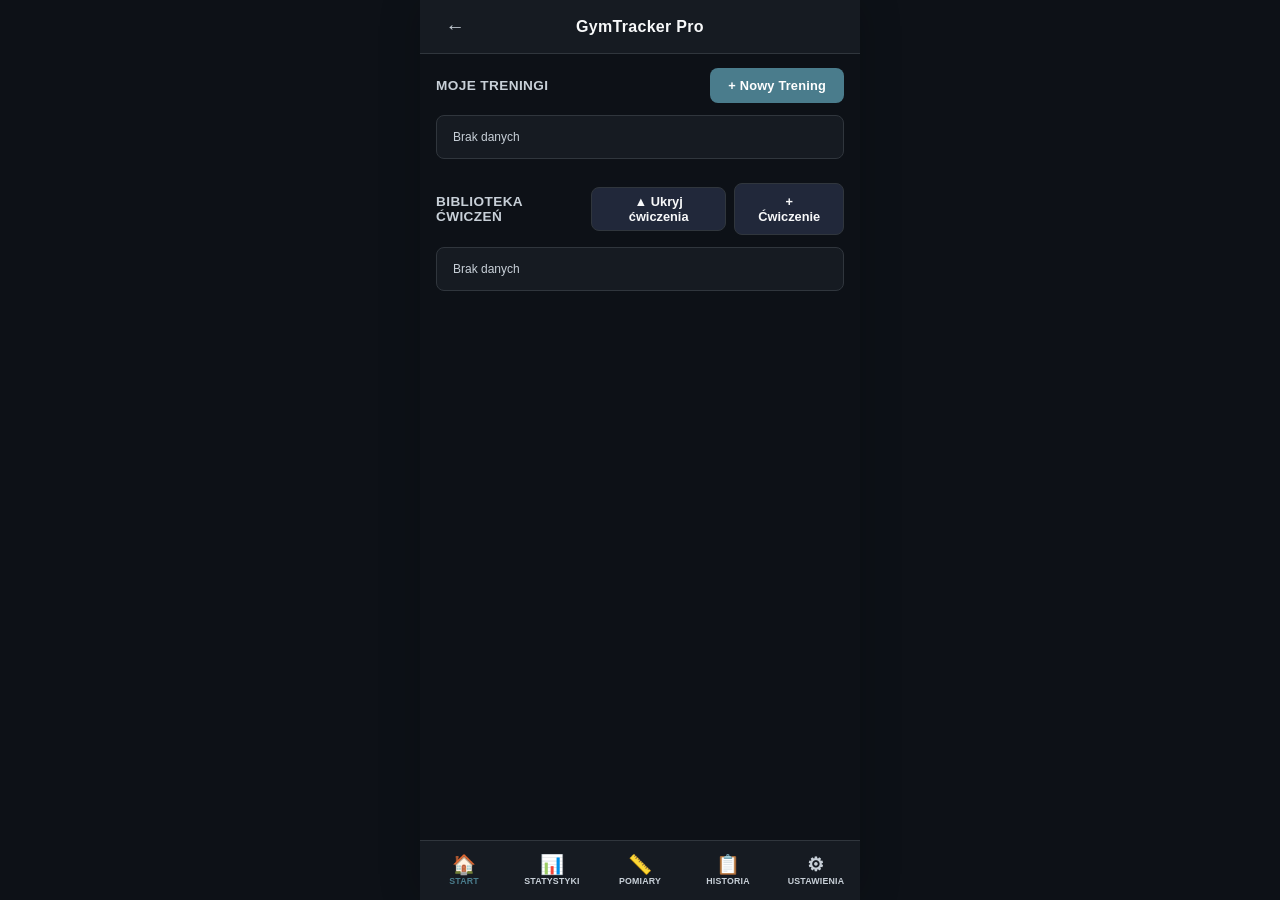
==== commit 68cef098: "Add 'Today' button to calendar header Added a 'Today' button to the calendar header." ====
--- a/index.html
+++ b/index.html
@@ -365,6 +365,7 @@
                         <button id="calendar-prev" class="icon-btn">‹</button>
                         <span id="calendar-month-year" class="calendar-month-year"></span>
                         <button id="calendar-next" class="icon-btn">›</button>
+                        <button id="calendar-today" class="btn-secondary" style="padding: 2px 10px; font-size: 0.7rem;">Dziś</button>
                     </div>
                     <div class="calendar-weekdays">
                         <span>Pn</span><span>Wt</span><span>Śr</span><span>Czw</span><span>Pt</span><span>Sob</span><span>Niedz</span>
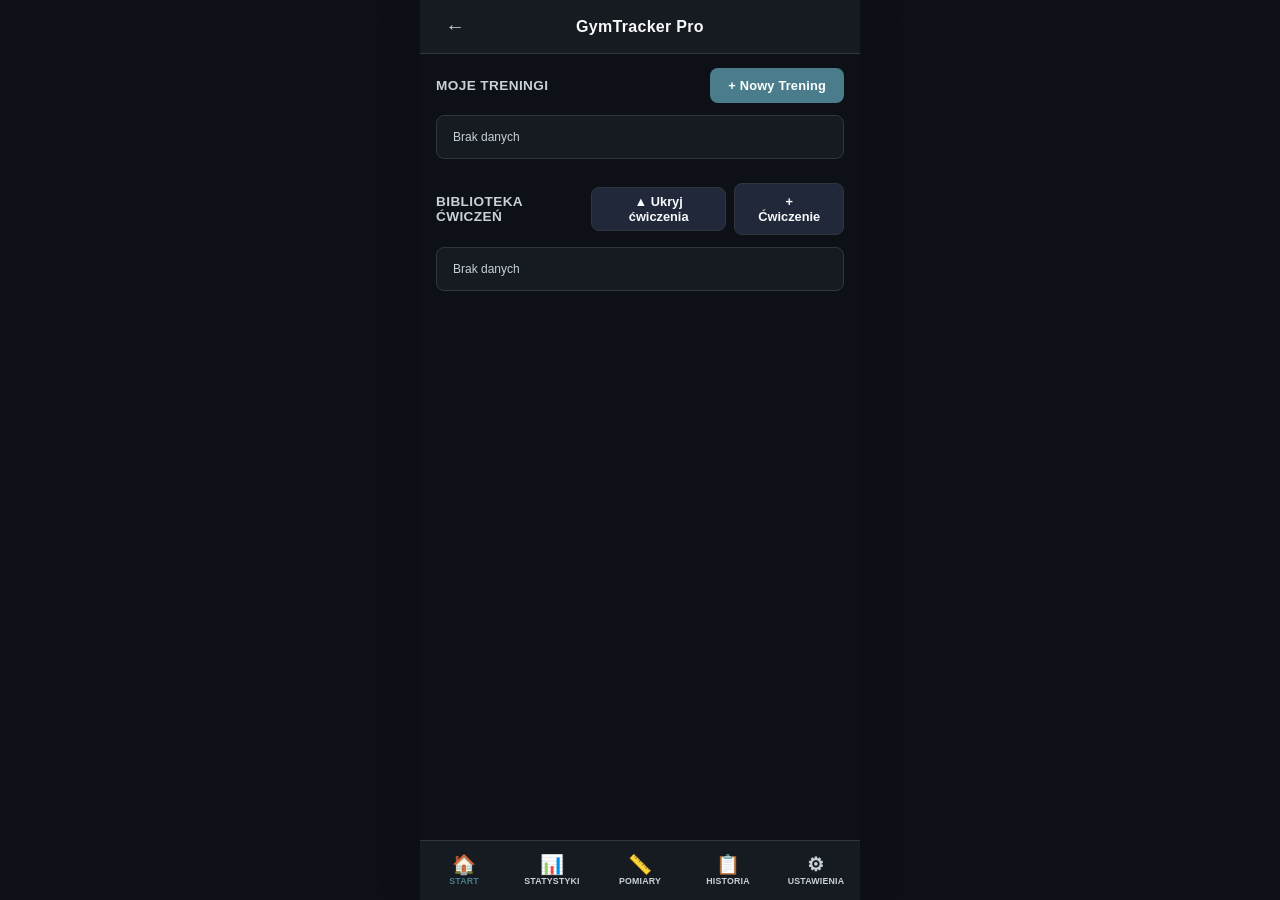
==== commit a895bb6a: "Modify calendar-today button with data attribute Updated the 'calendar-today' button to include a da" ====
--- a/index.html
+++ b/index.html
@@ -365,7 +365,7 @@
                         <button id="calendar-prev" class="icon-btn">‹</button>
                         <span id="calendar-month-year" class="calendar-month-year"></span>
                         <button id="calendar-next" class="icon-btn">›</button>
-                        <button id="calendar-today" class="btn-secondary" style="padding: 2px 10px; font-size: 0.7rem;">Dziś</button>
+                        <button id="calendar-today" class="btn-secondary" style="padding: 2px 10px; font-size: 0.7rem;" data-key="today">Dziś</button>
                     </div>
                     <div class="calendar-weekdays">
                         <span>Pn</span><span>Wt</span><span>Śr</span><span>Czw</span><span>Pt</span><span>Sob</span><span>Niedz</span>
